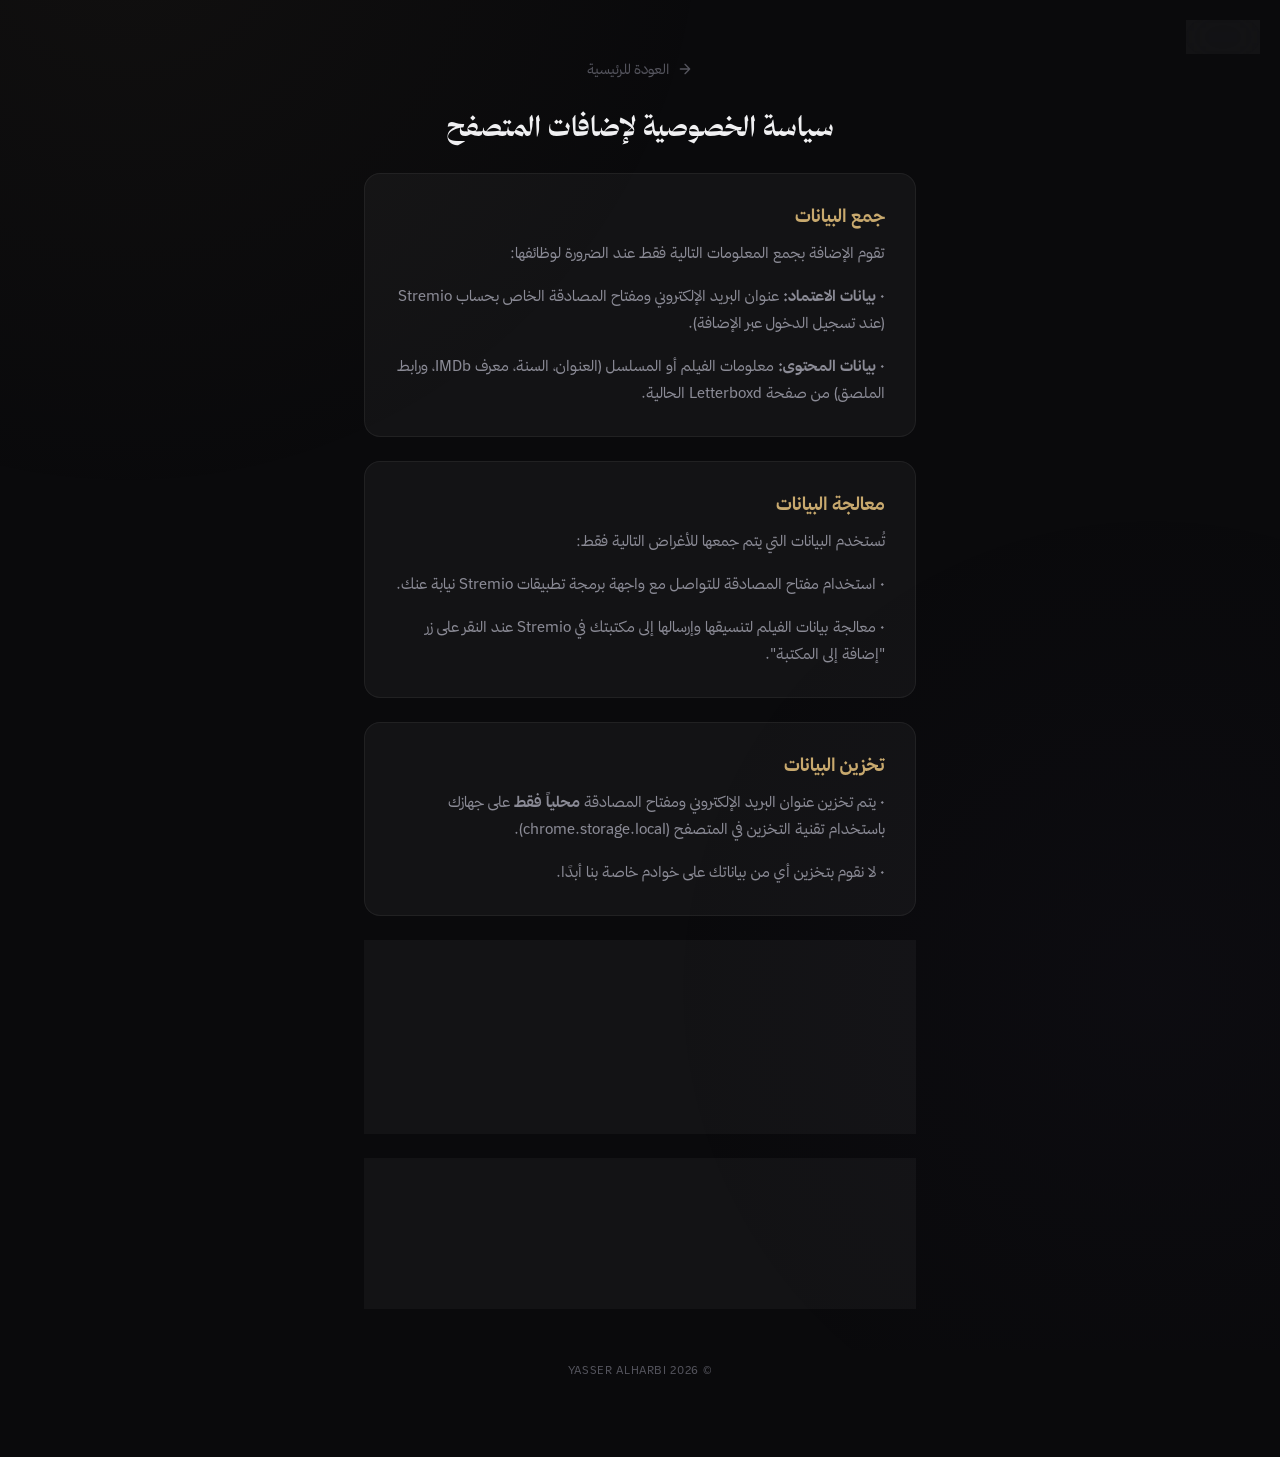
==== privacy/index.html @ 961af33f "Improve privacy policy detail on collection, processing, storage, and sharing" ====
<!DOCTYPE html>
<html lang="ar" dir="rtl">
<head>
  <meta charset="UTF-8">
  <meta name="viewport" content="width=device-width, initial-scale=1.0">
  <title>Privacy Policy - Yasser Alharbi</title>
  <meta name="description" content="Privacy Policy for Chrome Extensions by Yasser Alharbi">
  <meta name="theme-color" content="#0a0a0c">
  <link rel="stylesheet" href="../style.css">
  <link rel="icon" href="../img/profile.jpg">
  <style>
    /* Specific styles for the privacy page text */
    .privacy-container {
      max-width: 600px; /* Slightly wider for reading text */
      text-align: right;
      padding-top: 60px;
    }
    
    [dir="ltr"] .privacy-container {
      text-align: left;
    }

    .privacy-container h1 {
      font-family: 'Thmanyah Serif Display', 'Thmanyah Sans', serif;
      font-size: 28px;
      color: var(--text-primary);
      margin-bottom: 30px;
      text-align: center;
    }

    .privacy-content {
      background: var(--bg-card);
      backdrop-filter: blur(16px);
      -webkit-backdrop-filter: blur(16px);
      border: 1px solid var(--border-card);
      border-radius: var(--radius);
      padding: 30px;
      margin-bottom: 24px;
    }

    .privacy-content h2 {
      font-size: 18px;
      color: var(--accent);
      margin-bottom: 12px;
      font-weight: 600;
    }

    .privacy-content p {
      font-size: 15px;
      line-height: 1.8;
      color: var(--text-secondary);
      margin-bottom: 16px;
    }

    .privacy-content p:last-child {
      margin-bottom: 0;
    }

    .back-link {
      display: inline-flex;
      align-items: center;
      gap: 8px;
      color: var(--text-muted);
      text-decoration: none;
      font-size: 14px;
      margin-bottom: 30px;
      transition: var(--transition);
    }

    .back-link:hover {
      color: var(--accent);
    }
  </style>
</head>
<body>

  <!-- Language Toggle -->
  <button class="lang-toggle" id="langToggle" aria-label="Switch language">
    <svg class="globe-icon" viewBox="0 0 24 24" fill="none" stroke="currentColor" stroke-width="1.8" stroke-linecap="round" stroke-linejoin="round">
      <circle cx="12" cy="12" r="10"/>
      <path d="M2 12h20"/>
      <path d="M12 2a15.3 15.3 0 0 1 4 10 15.3 15.3 0 0 1-4 10 15.3 15.3 0 0 1-4-10A15.3 15.3 0 0 1 12 2z"/>
    </svg>
    <span id="langLabel">EN</span>
  </button>

  <div class="container privacy-container fade-in">
    
    <a href="../index.html" class="back-link">
      <svg width="16" height="16" viewBox="0 0 24 24" fill="none" stroke="currentColor" stroke-width="2" stroke-linecap="round" stroke-linejoin="round">
        <path d="M19 12H5M12 19l-7-7 7-7" class="ltr-arrow" style="display:none;"/>
        <path d="M5 12h14M12 5l7 7-7 7" class="rtl-arrow"/>
      </svg>
      <span id="btnBack">العودة للرئيسية</span>
    </a>

    <!-- ARABIC SECTION -->
    <div id="contentAR">
      <h1>سياسة الخصوصية لإضافات المتصفح</h1>
      
      <div class="privacy-content">
        <h2>جمع البيانات</h2>
        <p>تقوم الإضافة بجمع المعلومات التالية فقط عند الضرورة لوظائفها:</p>
        <p>• <strong>بيانات الاعتماد:</strong> عنوان البريد الإلكتروني ومفتاح المصادقة الخاص بحساب Stremio (عند تسجيل الدخول عبر الإضافة).</p>
        <p>• <strong>بيانات المحتوى:</strong> معلومات الفيلم أو المسلسل (العنوان، السنة، معرف IMDb، ورابط الملصق) من صفحة Letterboxd الحالية.</p>
      </div>

      <div class="privacy-content">
        <h2>معالجة البيانات</h2>
        <p>تُستخدم البيانات التي يتم جمعها للأغراض التالية فقط:</p>
        <p>• استخدام مفتاح المصادقة للتواصل مع واجهة برمجة تطبيقات Stremio نيابة عنك.</p>
        <p>• معالجة بيانات الفيلم لتنسيقها وإرسالها إلى مكتبتك في Stremio عند النقر على زر "إضافة إلى المكتبة".</p>
      </div>

      <div class="privacy-content">
        <h2>تخزين البيانات</h2>
        <p>• يتم تخزين عنوان البريد الإلكتروني ومفتاح المصادقة <strong>محلياً فقط</strong> على جهازك باستخدام تقنية التخزين في المتصفح (chrome.storage.local).</p>
        <p>• لا نقوم بتخزين أي من بياناتك على خوادم خاصة بنا أبدًا.</p>
      </div>

      <div class="privacy-content">
        <h2>مشاركة البيانات</h2>
        <p>• تتم مشاركة مفتاح المصادقة وبيانات الفيلم مع <strong>واجهة برمجة التطبيقات الرسمية لـ Stremio</strong> (api.strem.io) فقط عند طلبك إضافة محتوى إلى مكتبتك.</p>
        <p>• لا يتم بيع بياناتك أو مشاركتها مع أي أطراف ثالثة أخرى غير Stremio.</p>
      </div>

      <div class="privacy-content">
        <h2>تواصل معنا</h2>
        <p>إذا كان لديك أي أسئلة حول سياسة الخصوصية هذه، يمكنك التواصل معنا عبر البريد الإلكتروني أو حسابات التواصل الاجتماعي المذكورة في الصفحة الرئيسية.</p>
      </div>
    </div>

    <!-- ENGLISH SECTION (Hidden by default) -->
    <div id="contentEN" style="display: none;">
      <h1>Browser Extensions Privacy Policy</h1>
      
      <div class="privacy-content">
        <h2>Data Collection</h2>
        <p>The extension collects only the following information when necessary for its functionality:</p>
        <p>• <strong>Credentials:</strong> Your Stremio email and authentication key (collected when you sign in via the extension).</p>
        <p>• <strong>Content Data:</strong> Movie or TV show metadata (title, year, IMDb ID, and poster URL) extracted from the Letterboxd page you are viewing.</p>
      </div>

      <div class="privacy-content">
        <h2>Data Processing</h2>
        <p>The collected data is used solely for the following purposes:</p>
        <p>• Using the authentication key to communicate with Stremio's API on your behalf.</p>
        <p>• Processing film metadata to format and send it to your Stremio library when you click the "Add to Library" button.</p>
      </div>

      <div class="privacy-content">
        <h2>Data Storage</h2>
        <p>• Your email and authentication key are stored <strong>only locally</strong> on your device using the browser's local storage (chrome.storage.local).</p>
        <p>• We never store any of your data on our own servers.</p>
      </div>

      <div class="privacy-content">
        <h2>Data Sharing</h2>
        <p>• Your authentication key and film metadata are shared with <strong>Stremio's official API</strong> (api.strem.io) only when you request to add content to your library.</p>
        <p>• Your data is never sold or shared with any third parties other than Stremio.</p>
      </div>

      <div class="privacy-content">
        <h2>Contact Us</h2>
        <p>If you have any questions regarding this privacy policy, you can reach out via email or the social media links provided on the home page.</p>
      </div>
    </div>

    <div class="footer fade-in" style="margin-top: 30px;">
      <p>© 2026 YASSER ALHARBI</p>
    </div>

  </div>

  <script>
    // Simple Language Toggle specifically for this page
    const langToggle = document.getElementById('langToggle');
    const langLabel = document.getElementById('langLabel');
    const contentAR = document.getElementById('contentAR');
    const contentEN = document.getElementById('contentEN');
    const btnBack = document.getElementById('btnBack');
    const htmlElement = document.documentElement;
    
    // Arrows for back button
    const rtlArrow = document.querySelector('.rtl-arrow');
    const ltrArrow = document.querySelector('.ltr-arrow');

    langToggle.addEventListener('click', () => {
      const isArabic = htmlElement.getAttribute('lang') === 'ar';
      
      if (isArabic) {
        // Switch to EN
        htmlElement.setAttribute('lang', 'en');
        htmlElement.setAttribute('dir', 'ltr');
        langLabel.textContent = 'AR';
        contentAR.style.display = 'none';
        contentEN.style.display = 'block';
        btnBack.textContent = 'Back to Home';
        rtlArrow.style.display = 'none';
        ltrArrow.style.display = 'block';
      } else {
        // Switch to AR
        htmlElement.setAttribute('lang', 'ar');
        htmlElement.setAttribute('dir', 'rtl');
        langLabel.textContent = 'EN';
        contentAR.style.display = 'block';
        contentEN.style.display = 'none';
        btnBack.textContent = 'العودة للرئيسية';
        rtlArrow.style.display = 'block';
        ltrArrow.style.display = 'none';
      }
    });
  </script>
</body>
</html>
---- style.css ----
/* ===== Font Faces ===== */
@font-face {
  font-family: 'Thmanyah Sans';
  src: url('fonts/thmanyahsans-Light.woff2') format('woff2');
  font-weight: 300;
  font-style: normal;
  font-display: swap;
}
@font-face {
  font-family: 'Thmanyah Sans';
  src: url('fonts/thmanyahsans-Regular.woff2') format('woff2');
  font-weight: 400;
  font-style: normal;
  font-display: swap;
}
@font-face {
  font-family: 'Thmanyah Sans';
  src: url('fonts/thmanyahsans-Medium.woff2') format('woff2');
  font-weight: 500;
  font-style: normal;
  font-display: swap;
}
@font-face {
  font-family: 'Thmanyah Sans';
  src: url('fonts/thmanyahsans-Bold.woff2') format('woff2');
  font-weight: 700;
  font-style: normal;
  font-display: swap;
}
@font-face {
  font-family: 'Thmanyah Sans';
  src: url('fonts/thmanyahsans-Black.woff2') format('woff2');
  font-weight: 900;
  font-style: normal;
  font-display: swap;
}
@font-face {
  font-family: 'Thmanyah Serif Display';
  src: url('fonts/thmanyahserifdisplay-Bold.woff2') format('woff2');
  font-weight: 700;
  font-style: normal;
  font-display: swap;
}

/* ===== Reset & Base ===== */
*,
*::before,
*::after {
  margin: 0;
  padding: 0;
  box-sizing: border-box;
}

:root {
  --bg-primary: #0a0a0c;
  --bg-secondary: #111115;
  --bg-card: rgba(255, 255, 255, 0.04);
  --bg-card-hover: rgba(255, 255, 255, 0.08);
  --border-card: rgba(255, 255, 255, 0.06);
  --border-card-hover: rgba(255, 255, 255, 0.12);
  --text-primary: #f0f0f2;
  --text-secondary: #8b8b96;
  --text-muted: #55555e;
  --accent: #c8a96e;
  --accent-glow: rgba(200, 169, 110, 0.15);
  --accent-dim: rgba(200, 169, 110, 0.08);
  --glow-profile: rgba(200, 169, 110, 0.2);
  --radius: 16px;
  --transition: 0.3s cubic-bezier(0.4, 0, 0.2, 1);
}

html {
  scroll-behavior: smooth;
}

body {
  font-family: 'Thmanyah Sans', -apple-system, BlinkMacSystemFont, 'Segoe UI', sans-serif;
  background: var(--bg-primary);
  color: var(--text-primary);
  min-height: 100dvh;
  display: flex;
  justify-content: center;
  align-items: center;
  overflow-x: hidden;
  -webkit-font-smoothing: antialiased;
  -moz-osx-font-smoothing: grayscale;
}

/* ===== Background Ambient Effect ===== */
body::before {
  content: '';
  position: fixed;
  top: -50%;
  left: -50%;
  width: 200%;
  height: 200%;
  background:
    radial-gradient(ellipse 600px 600px at 30% 20%, rgba(200, 169, 110, 0.04), transparent),
    radial-gradient(ellipse 500px 500px at 70% 80%, rgba(120, 100, 180, 0.03), transparent);
  pointer-events: none;
  z-index: 0;
  animation: ambientDrift 20s ease-in-out infinite alternate;
}

@keyframes ambientDrift {
  0% { transform: translate(0, 0) rotate(0deg); }
  100% { transform: translate(30px, -20px) rotate(2deg); }
}

/* ===== Container ===== */
.container {
  position: relative;
  z-index: 1;
  width: 100%;
  max-width: 420px;
  padding: 48px 24px 64px;
  display: flex;
  flex-direction: column;
  align-items: center;
  gap: 0;
}

/* ===== Language Toggle ===== */
.lang-toggle {
  position: fixed;
  top: 20px;
  right: 20px;
  z-index: 100;
  background: var(--bg-card);
  backdrop-filter: blur(20px);
  -webkit-backdrop-filter: blur(20px);
  border: 1px solid var(--border-card);
  color: var(--text-secondary);
  font-family: 'Thmanyah Sans', sans-serif;
  font-size: 13px;
  font-weight: 500;
  padding: 8px 16px;
  border-radius: 100px;
  cursor: pointer;
  transition: var(--transition);
  display: flex;
  align-items: center;
  gap: 6px;
  letter-spacing: 0.02em;
}

.lang-toggle:hover {
  background: var(--bg-card-hover);
  border-color: var(--border-card-hover);
  color: var(--text-primary);
}

.lang-toggle:active {
  transform: scale(0.96);
}

.lang-toggle .globe-icon {
  width: 15px;
  height: 15px;
  opacity: 0.7;
}

/* ===== Profile Section ===== */
.profile-section {
  display: flex;
  flex-direction: column;
  align-items: center;
  gap: 20px;
  margin-bottom: 40px;
}

.profile-image-wrapper {
  position: relative;
  width: 120px;
  height: 120px;
}

.profile-image-wrapper::before {
  content: '';
  position: absolute;
  inset: -4px;
  border-radius: 50%;
  background: linear-gradient(135deg, var(--accent), rgba(200, 169, 110, 0.3), transparent);
  opacity: 0.6;
  animation: profileGlow 4s ease-in-out infinite alternate;
}

@keyframes profileGlow {
  0% { opacity: 0.4; filter: blur(8px); }
  100% { opacity: 0.7; filter: blur(12px); }
}

.profile-image {
  position: relative;
  width: 120px;
  height: 120px;
  border-radius: 50%;
  object-fit: cover;
  object-position: center top;
  border: 2px solid rgba(255, 255, 255, 0.08);
  z-index: 1;
}

.profile-name {
  font-family: 'Thmanyah Serif Display', 'Thmanyah Sans', serif;
  font-weight: 700;
  font-size: 26px;
  letter-spacing: 0.04em;
  color: var(--text-primary);
  text-align: center;
}

.profile-bio {
  font-size: 14px;
  font-weight: 400;
  color: var(--text-secondary);
  text-align: center;
  line-height: 1.6;
  max-width: 280px;
}

/* ===== Links Section ===== */
.links-section {
  width: 100%;
  display: flex;
  flex-direction: column;
  gap: 12px;
}

.link-card {
  display: flex;
  align-items: center;
  gap: 14px;
  width: 100%;
  padding: 16px 20px;
  background: var(--bg-card);
  backdrop-filter: blur(16px);
  -webkit-backdrop-filter: blur(16px);
  border: 1px solid var(--border-card);
  border-radius: var(--radius);
  text-decoration: none;
  color: var(--text-primary);
  transition: var(--transition);
  position: relative;
  overflow: hidden;
}

.link-card::before {
  content: '';
  position: absolute;
  inset: 0;
  background: linear-gradient(135deg, var(--accent-dim), transparent 60%);
  opacity: 0;
  transition: opacity var(--transition);
}

.link-card:hover {
  background: var(--bg-card-hover);
  border-color: var(--border-card-hover);
  transform: translateY(-2px);
  box-shadow: 0 8px 32px rgba(0, 0, 0, 0.3);
}

.link-card:hover::before {
  opacity: 1;
}

.link-card:active {
  transform: translateY(0) scale(0.98);
}

.link-card-icon {
  position: relative;
  z-index: 1;
  width: 40px;
  height: 40px;
  display: flex;
  align-items: center;
  justify-content: center;
  border-radius: 12px;
  background: rgba(255, 255, 255, 0.05);
  flex-shrink: 0;
}

.link-card-icon svg {
  width: 20px;
  height: 20px;
  fill: var(--text-secondary);
  transition: fill var(--transition);
}

.link-card:hover .link-card-icon svg {
  fill: var(--accent);
}

.link-card-content {
  position: relative;
  z-index: 1;
  display: flex;
  flex-direction: column;
  gap: 2px;
  flex: 1;
  min-width: 0;
}

.link-card-title {
  font-weight: 600;
  font-size: 15px;
  color: var(--text-primary);
}

.link-card-subtitle {
  font-size: 12px;
  font-weight: 400;
  color: var(--text-muted);
}

.link-card-arrow {
  position: relative;
  z-index: 1;
  width: 20px;
  height: 20px;
  flex-shrink: 0;
  opacity: 0.3;
  transition: var(--transition);
}

.link-card:hover .link-card-arrow {
  opacity: 0.7;
  transform: translateX(3px);
}

[dir="rtl"] .link-card:hover .link-card-arrow {
  transform: translateX(-3px) scaleX(-1);
}

[dir="rtl"] .link-card-arrow {
  transform: scaleX(-1);
}

/* ===== Footer ===== */
.footer {
  margin-top: 48px;
  text-align: center;
}

.footer p {
  font-size: 11px;
  color: var(--text-muted);
  letter-spacing: 0.06em;
}

/* ===== Fade-in Animations ===== */
.fade-in {
  opacity: 0;
  transform: translateY(16px);
  animation: fadeInUp 0.6s ease forwards;
}

.fade-in:nth-child(1) { animation-delay: 0.1s; }
.fade-in:nth-child(2) { animation-delay: 0.2s; }
.fade-in:nth-child(3) { animation-delay: 0.3s; }

@keyframes fadeInUp {
  to {
    opacity: 1;
    transform: translateY(0);
  }
}

.links-section .link-card {
  opacity: 0;
  transform: translateY(12px);
  animation: fadeInUp 0.5s ease forwards;
}

.links-section .link-card:nth-child(1) { animation-delay: 0.35s; }
.links-section .link-card:nth-child(2) { animation-delay: 0.45s; }
.links-section .link-card:nth-child(3) { animation-delay: 0.55s; }
.links-section .link-card:nth-child(4) { animation-delay: 0.65s; }

/* ===== Responsive ===== */
@media (max-width: 480px) {
  .container {
    padding: 40px 20px 56px;
  }
  .profile-name {
    font-size: 22px;
  }
  .link-card {
    padding: 14px 16px;
  }
}

@media (min-width: 768px) {
  .container {
    padding: 64px 24px 80px;
  }
}
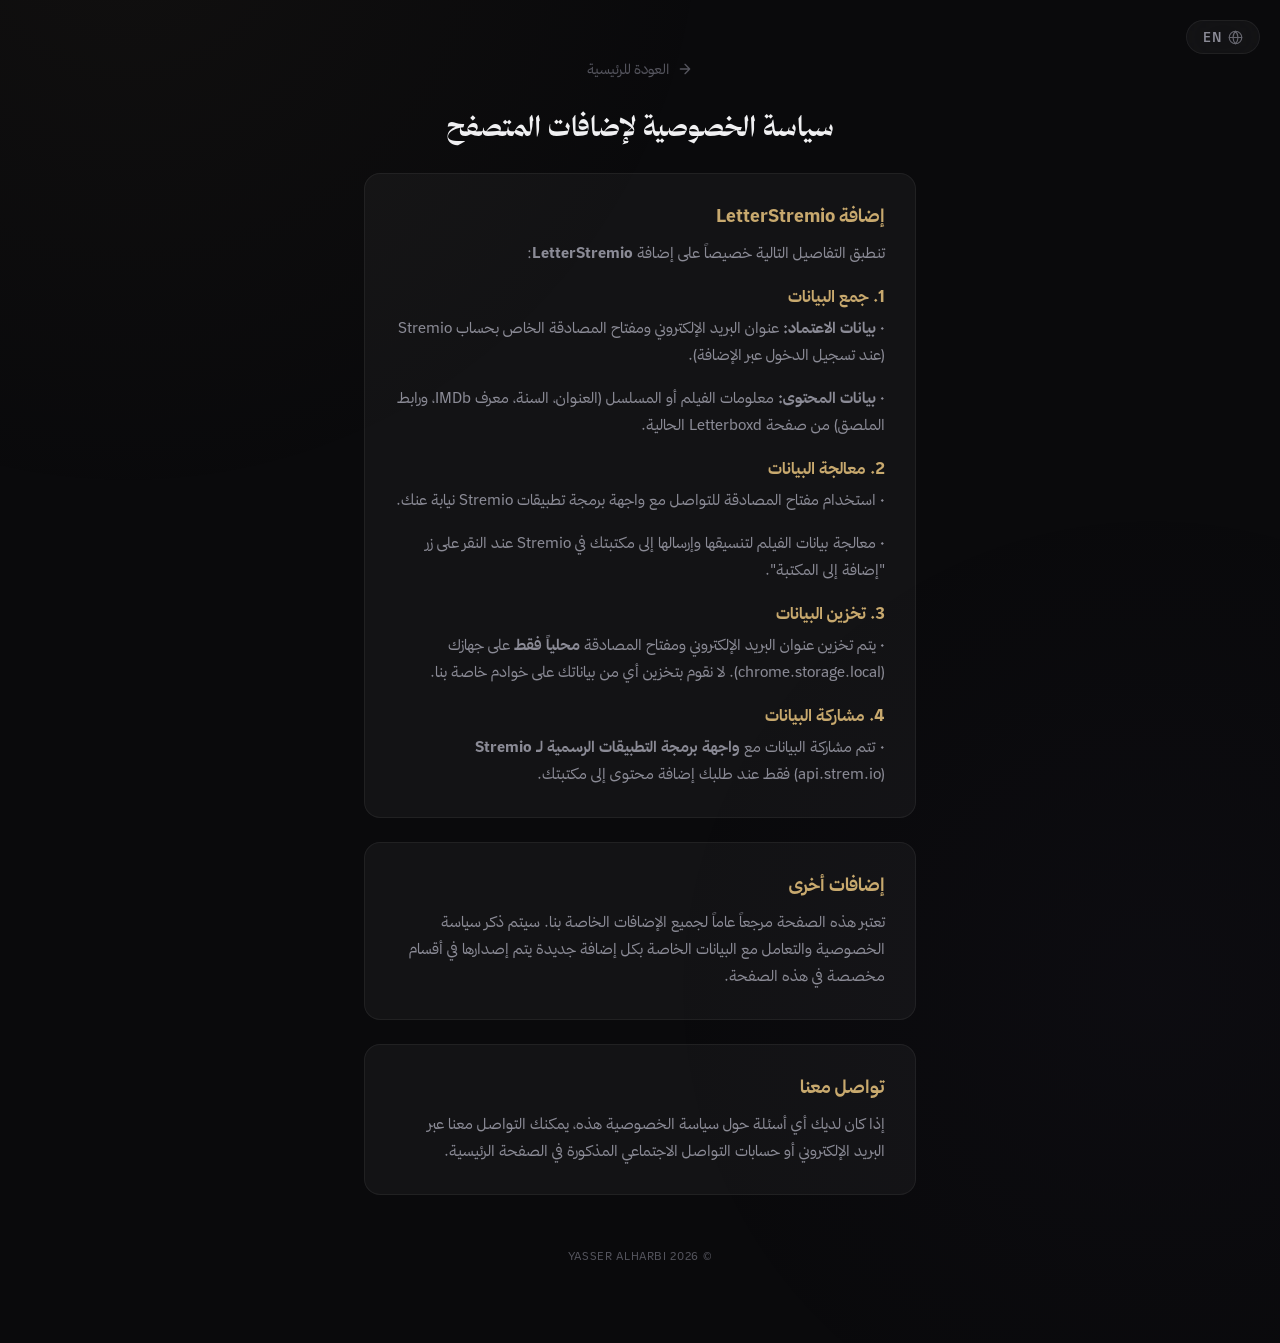
==== commit bd652696: "Restructure privacy policy for multiple extensions and add general note" ====
--- a/privacy/index.html
+++ b/privacy/index.html
@@ -99,29 +99,35 @@
       <h1>سياسة الخصوصية لإضافات المتصفح</h1>
       
       <div class="privacy-content">
-        <h2>جمع البيانات</h2>
-        <p>تقوم الإضافة بجمع المعلومات التالية فقط عند الضرورة لوظائفها:</p>
-        <p>• <strong>بيانات الاعتماد:</strong> عنوان البريد الإلكتروني ومفتاح المصادقة الخاص بحساب Stremio (عند تسجيل الدخول عبر الإضافة).</p>
-        <p>• <strong>بيانات المحتوى:</strong> معلومات الفيلم أو المسلسل (العنوان، السنة، معرف IMDb، ورابط الملصق) من صفحة Letterboxd الحالية.</p>
-      </div>
-
-      <div class="privacy-content">
-        <h2>معالجة البيانات</h2>
-        <p>تُستخدم البيانات التي يتم جمعها للأغراض التالية فقط:</p>
-        <p>• استخدام مفتاح المصادقة للتواصل مع واجهة برمجة تطبيقات Stremio نيابة عنك.</p>
-        <p>• معالجة بيانات الفيلم لتنسيقها وإرسالها إلى مكتبتك في Stremio عند النقر على زر "إضافة إلى المكتبة".</p>
-      </div>
-
-      <div class="privacy-content">
-        <h2>تخزين البيانات</h2>
-        <p>• يتم تخزين عنوان البريد الإلكتروني ومفتاح المصادقة <strong>محلياً فقط</strong> على جهازك باستخدام تقنية التخزين في المتصفح (chrome.storage.local).</p>
-        <p>• لا نقوم بتخزين أي من بياناتك على خوادم خاصة بنا أبدًا.</p>
-      </div>
-
-      <div class="privacy-content">
-        <h2>مشاركة البيانات</h2>
-        <p>• تتم مشاركة مفتاح المصادقة وبيانات الفيلم مع <strong>واجهة برمجة التطبيقات الرسمية لـ Stremio</strong> (api.strem.io) فقط عند طلبك إضافة محتوى إلى مكتبتك.</p>
-        <p>• لا يتم بيع بياناتك أو مشاركتها مع أي أطراف ثالثة أخرى غير Stremio.</p>
+        <h2>إضافة LetterStremio</h2>
+        <p>تنطبق التفاصيل التالية خصيصاً على إضافة <strong>LetterStremio</strong>:</p>
+        
+        <div style="margin-top: 20px;">
+          <h3 style="font-size: 16px; color: var(--accent); margin-bottom: 8px;">1. جمع البيانات</h3>
+          <p>• <strong>بيانات الاعتماد:</strong> عنوان البريد الإلكتروني ومفتاح المصادقة الخاص بحساب Stremio (عند تسجيل الدخول عبر الإضافة).</p>
+          <p>• <strong>بيانات المحتوى:</strong> معلومات الفيلم أو المسلسل (العنوان، السنة، معرف IMDb، ورابط الملصق) من صفحة Letterboxd الحالية.</p>
+        </div>
+
+        <div style="margin-top: 20px;">
+          <h3 style="font-size: 16px; color: var(--accent); margin-bottom: 8px;">2. معالجة البيانات</h3>
+          <p>• استخدام مفتاح المصادقة للتواصل مع واجهة برمجة تطبيقات Stremio نيابة عنك.</p>
+          <p>• معالجة بيانات الفيلم لتنسيقها وإرسالها إلى مكتبتك في Stremio عند النقر على زر "إضافة إلى المكتبة".</p>
+        </div>
+
+        <div style="margin-top: 20px;">
+          <h3 style="font-size: 16px; color: var(--accent); margin-bottom: 8px;">3. تخزين البيانات</h3>
+          <p>• يتم تخزين عنوان البريد الإلكتروني ومفتاح المصادقة <strong>محلياً فقط</strong> على جهازك (chrome.storage.local). لا نقوم بتخزين أي من بياناتك على خوادم خاصة بنا.</p>
+        </div>
+
+        <div style="margin-top: 20px;">
+          <h3 style="font-size: 16px; color: var(--accent); margin-bottom: 8px;">4. مشاركة البيانات</h3>
+          <p>• تتم مشاركة البيانات مع <strong>واجهة برمجة التطبيقات الرسمية لـ Stremio</strong> (api.strem.io) فقط عند طلبك إضافة محتوى إلى مكتبتك.</p>
+        </div>
+      </div>
+
+      <div class="privacy-content">
+        <h2>إضافات أخرى</h2>
+        <p>تعتبر هذه الصفحة مرجعاً عاماً لجميع الإضافات الخاصة بنا. سيتم ذكر سياسة الخصوصية والتعامل مع البيانات الخاصة بكل إضافة جديدة يتم إصدارها في أقسام مخصصة في هذه الصفحة.</p>
       </div>
 
       <div class="privacy-content">
@@ -135,29 +141,35 @@
       <h1>Browser Extensions Privacy Policy</h1>
       
       <div class="privacy-content">
-        <h2>Data Collection</h2>
-        <p>The extension collects only the following information when necessary for its functionality:</p>
-        <p>• <strong>Credentials:</strong> Your Stremio email and authentication key (collected when you sign in via the extension).</p>
-        <p>• <strong>Content Data:</strong> Movie or TV show metadata (title, year, IMDb ID, and poster URL) extracted from the Letterboxd page you are viewing.</p>
-      </div>
-
-      <div class="privacy-content">
-        <h2>Data Processing</h2>
-        <p>The collected data is used solely for the following purposes:</p>
-        <p>• Using the authentication key to communicate with Stremio's API on your behalf.</p>
-        <p>• Processing film metadata to format and send it to your Stremio library when you click the "Add to Library" button.</p>
-      </div>
-
-      <div class="privacy-content">
-        <h2>Data Storage</h2>
-        <p>• Your email and authentication key are stored <strong>only locally</strong> on your device using the browser's local storage (chrome.storage.local).</p>
-        <p>• We never store any of your data on our own servers.</p>
-      </div>
-
-      <div class="privacy-content">
-        <h2>Data Sharing</h2>
-        <p>• Your authentication key and film metadata are shared with <strong>Stremio's official API</strong> (api.strem.io) only when you request to add content to your library.</p>
-        <p>• Your data is never sold or shared with any third parties other than Stremio.</p>
+        <h2>LetterStremio Extension</h2>
+        <p>The following details apply specifically to the <strong>LetterStremio</strong> extension:</p>
+
+        <div style="margin-top: 20px;">
+          <h3 style="font-size: 16px; color: var(--accent); margin-bottom: 8px;">1. Data Collection</h3>
+          <p>• <strong>Credentials:</strong> Your Stremio email and authentication key (collected when you sign in via the extension).</p>
+          <p>• <strong>Content Data:</strong> Movie or TV show metadata (title, year, IMDb ID, and poster URL) from the Letterboxd page.</p>
+        </div>
+
+        <div style="margin-top: 20px;">
+          <h3 style="font-size: 16px; color: var(--accent); margin-bottom: 8px;">2. Data Processing</h3>
+          <p>• Using the authentication key to communicate with Stremio's API on your behalf.</p>
+          <p>• Formatting and sending film metadata to your Stremio library when you click the "Add to Library" button.</p>
+        </div>
+
+        <div style="margin-top: 20px;">
+          <h3 style="font-size: 16px; color: var(--accent); margin-bottom: 8px;">3. Data Storage</h3>
+          <p>• Your email and activation key are stored <strong>only locally</strong> on your device (chrome.storage.local). We never store any of your data on our own servers.</p>
+        </div>
+
+        <div style="margin-top: 20px;">
+          <h3 style="font-size: 16px; color: var(--accent); margin-bottom: 8px;">4. Data Sharing</h3>
+          <p>• Your data is shared with <strong>Stremio's official API</strong> (api.strem.io) only when you request to add content to your library.</p>
+        </div>
+      </div>
+
+      <div class="privacy-content">
+        <h2>Other Extensions</h2>
+        <p>This page serves as a general reference for all our extensions. The privacy and data handling policy for any new extension released will be detailed in dedicated sections on this page.</p>
       </div>
 
       <div class="privacy-content">
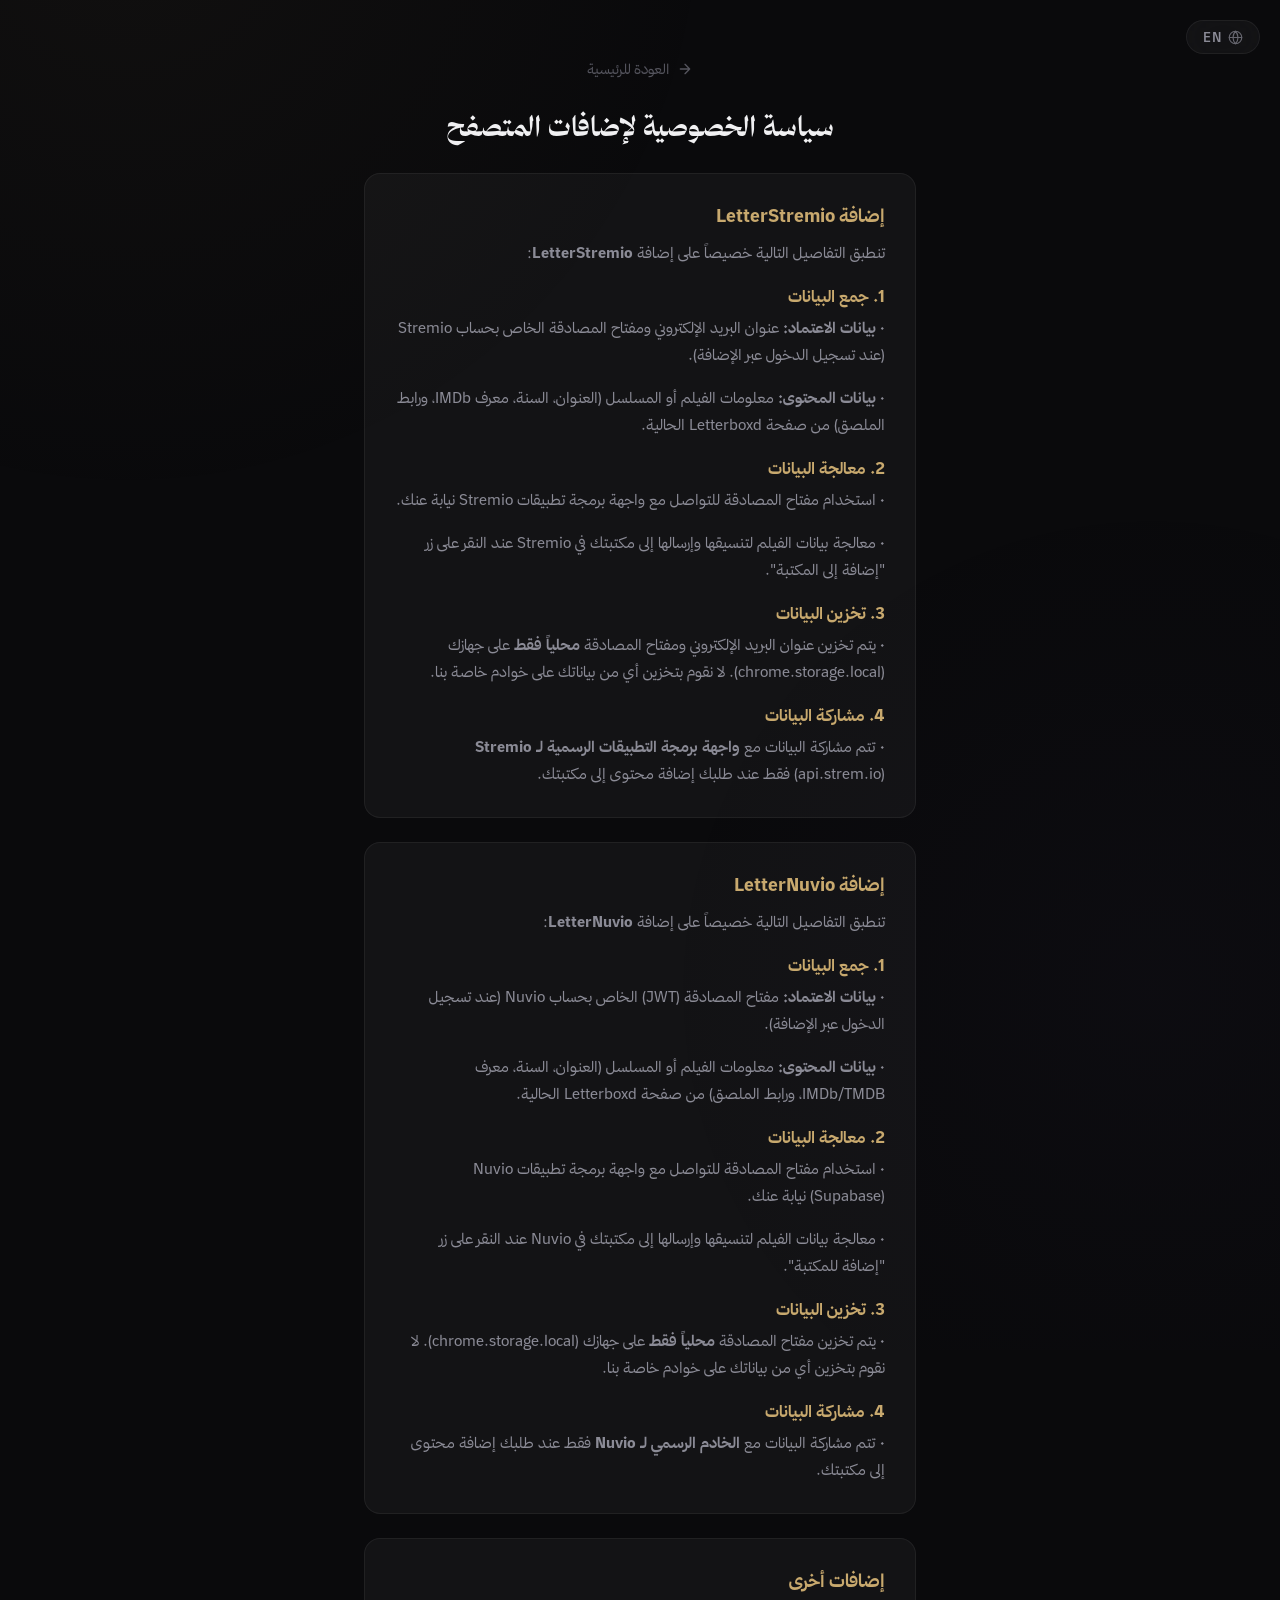
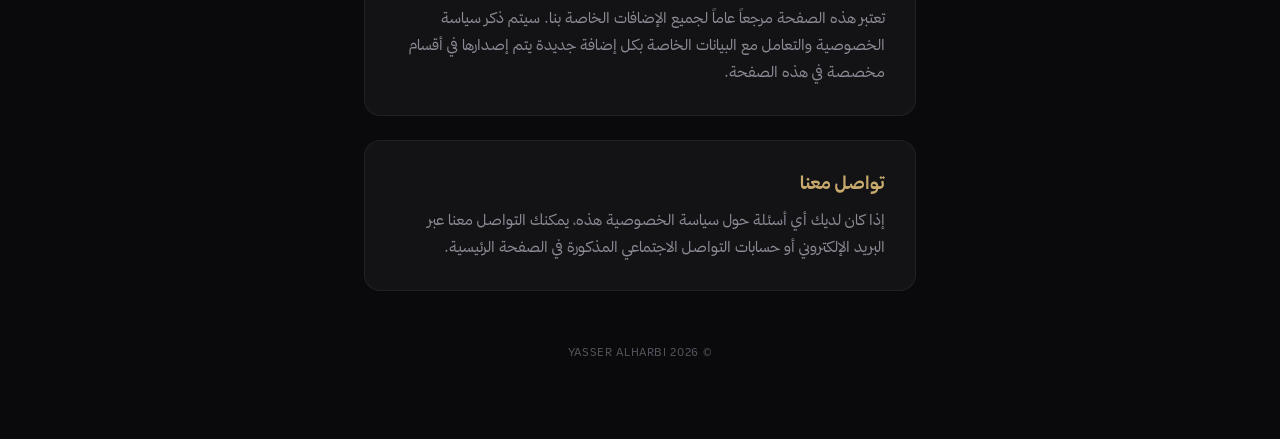
==== commit 2cb7ef69: "Add LetterNuvio to privacy policy" ====
--- a/privacy/index.html
+++ b/privacy/index.html
@@ -126,6 +126,33 @@
       </div>
 
       <div class="privacy-content">
+        <h2>إضافة LetterNuvio</h2>
+        <p>تنطبق التفاصيل التالية خصيصاً على إضافة <strong>LetterNuvio</strong>:</p>
+        
+        <div style="margin-top: 20px;">
+          <h3 style="font-size: 16px; color: var(--accent); margin-bottom: 8px;">1. جمع البيانات</h3>
+          <p>• <strong>بيانات الاعتماد:</strong> مفتاح المصادقة (JWT) الخاص بحساب Nuvio (عند تسجيل الدخول عبر الإضافة).</p>
+          <p>• <strong>بيانات المحتوى:</strong> معلومات الفيلم أو المسلسل (العنوان، السنة، معرف IMDb/TMDB، ورابط الملصق) من صفحة Letterboxd الحالية.</p>
+        </div>
+
+        <div style="margin-top: 20px;">
+          <h3 style="font-size: 16px; color: var(--accent); margin-bottom: 8px;">2. معالجة البيانات</h3>
+          <p>• استخدام مفتاح المصادقة للتواصل مع واجهة برمجة تطبيقات Nuvio (Supabase) نيابة عنك.</p>
+          <p>• معالجة بيانات الفيلم لتنسيقها وإرسالها إلى مكتبتك في Nuvio عند النقر على زر "إضافة للمكتبة".</p>
+        </div>
+
+        <div style="margin-top: 20px;">
+          <h3 style="font-size: 16px; color: var(--accent); margin-bottom: 8px;">3. تخزين البيانات</h3>
+          <p>• يتم تخزين مفتاح المصادقة <strong>محلياً فقط</strong> على جهازك (chrome.storage.local). لا نقوم بتخزين أي من بياناتك على خوادم خاصة بنا.</p>
+        </div>
+
+        <div style="margin-top: 20px;">
+          <h3 style="font-size: 16px; color: var(--accent); margin-bottom: 8px;">4. مشاركة البيانات</h3>
+          <p>• تتم مشاركة البيانات مع <strong>الخادم الرسمي لـ Nuvio</strong> فقط عند طلبك إضافة محتوى إلى مكتبتك.</p>
+        </div>
+      </div>
+
+      <div class="privacy-content">
         <h2>إضافات أخرى</h2>
         <p>تعتبر هذه الصفحة مرجعاً عاماً لجميع الإضافات الخاصة بنا. سيتم ذكر سياسة الخصوصية والتعامل مع البيانات الخاصة بكل إضافة جديدة يتم إصدارها في أقسام مخصصة في هذه الصفحة.</p>
       </div>
@@ -164,6 +191,33 @@
         <div style="margin-top: 20px;">
           <h3 style="font-size: 16px; color: var(--accent); margin-bottom: 8px;">4. Data Sharing</h3>
           <p>• Your data is shared with <strong>Stremio's official API</strong> (api.strem.io) only when you request to add content to your library.</p>
+        </div>
+      </div>
+
+      <div class="privacy-content">
+        <h2>LetterNuvio Extension</h2>
+        <p>The following details apply specifically to the <strong>LetterNuvio</strong> extension:</p>
+
+        <div style="margin-top: 20px;">
+          <h3 style="font-size: 16px; color: var(--accent); margin-bottom: 8px;">1. Data Collection</h3>
+          <p>• <strong>Credentials:</strong> Your Nuvio authentication token (JWT) (collected when you sign in via the extension).</p>
+          <p>• <strong>Content Data:</strong> Movie or TV show metadata (title, year, IMDb/TMDB ID, and poster URL) from the Letterboxd page.</p>
+        </div>
+
+        <div style="margin-top: 20px;">
+          <h3 style="font-size: 16px; color: var(--accent); margin-bottom: 8px;">2. Data Processing</h3>
+          <p>• Using the authentication key to communicate with Nuvio's API (Supabase) on your behalf.</p>
+          <p>• Formatting and sending film metadata to your Nuvio library when you click the "Add to Library" button.</p>
+        </div>
+
+        <div style="margin-top: 20px;">
+          <h3 style="font-size: 16px; color: var(--accent); margin-bottom: 8px;">3. Data Storage</h3>
+          <p>• Your authentication key is stored <strong>only locally</strong> on your device (chrome.storage.local). We never store any of your data on our own servers.</p>
+        </div>
+
+        <div style="margin-top: 20px;">
+          <h3 style="font-size: 16px; color: var(--accent); margin-bottom: 8px;">4. Data Sharing</h3>
+          <p>• Your data is shared with <strong>Nuvio's official backend</strong> only when you request to add content to your library.</p>
         </div>
       </div>
 
--- a/style.css
+++ b/style.css
@@ -397,3 +397,22 @@
     padding: 64px 24px 80px;
   }
 }
+
+/* ===== Sections ===== */
+.section-title {
+  font-family: 'Thmanyah Serif Display', serif;
+  font-size: 16px;
+  font-weight: 700;
+  color: var(--accent);
+  text-transform: uppercase;
+  letter-spacing: 0.1em;
+  margin-bottom: 12px;
+  opacity: 0.8;
+  width: 100%;
+  padding-right: 4px;
+}
+
+[dir="ltr"] .section-title {
+  padding-right: 0;
+  padding-left: 4px;
+}
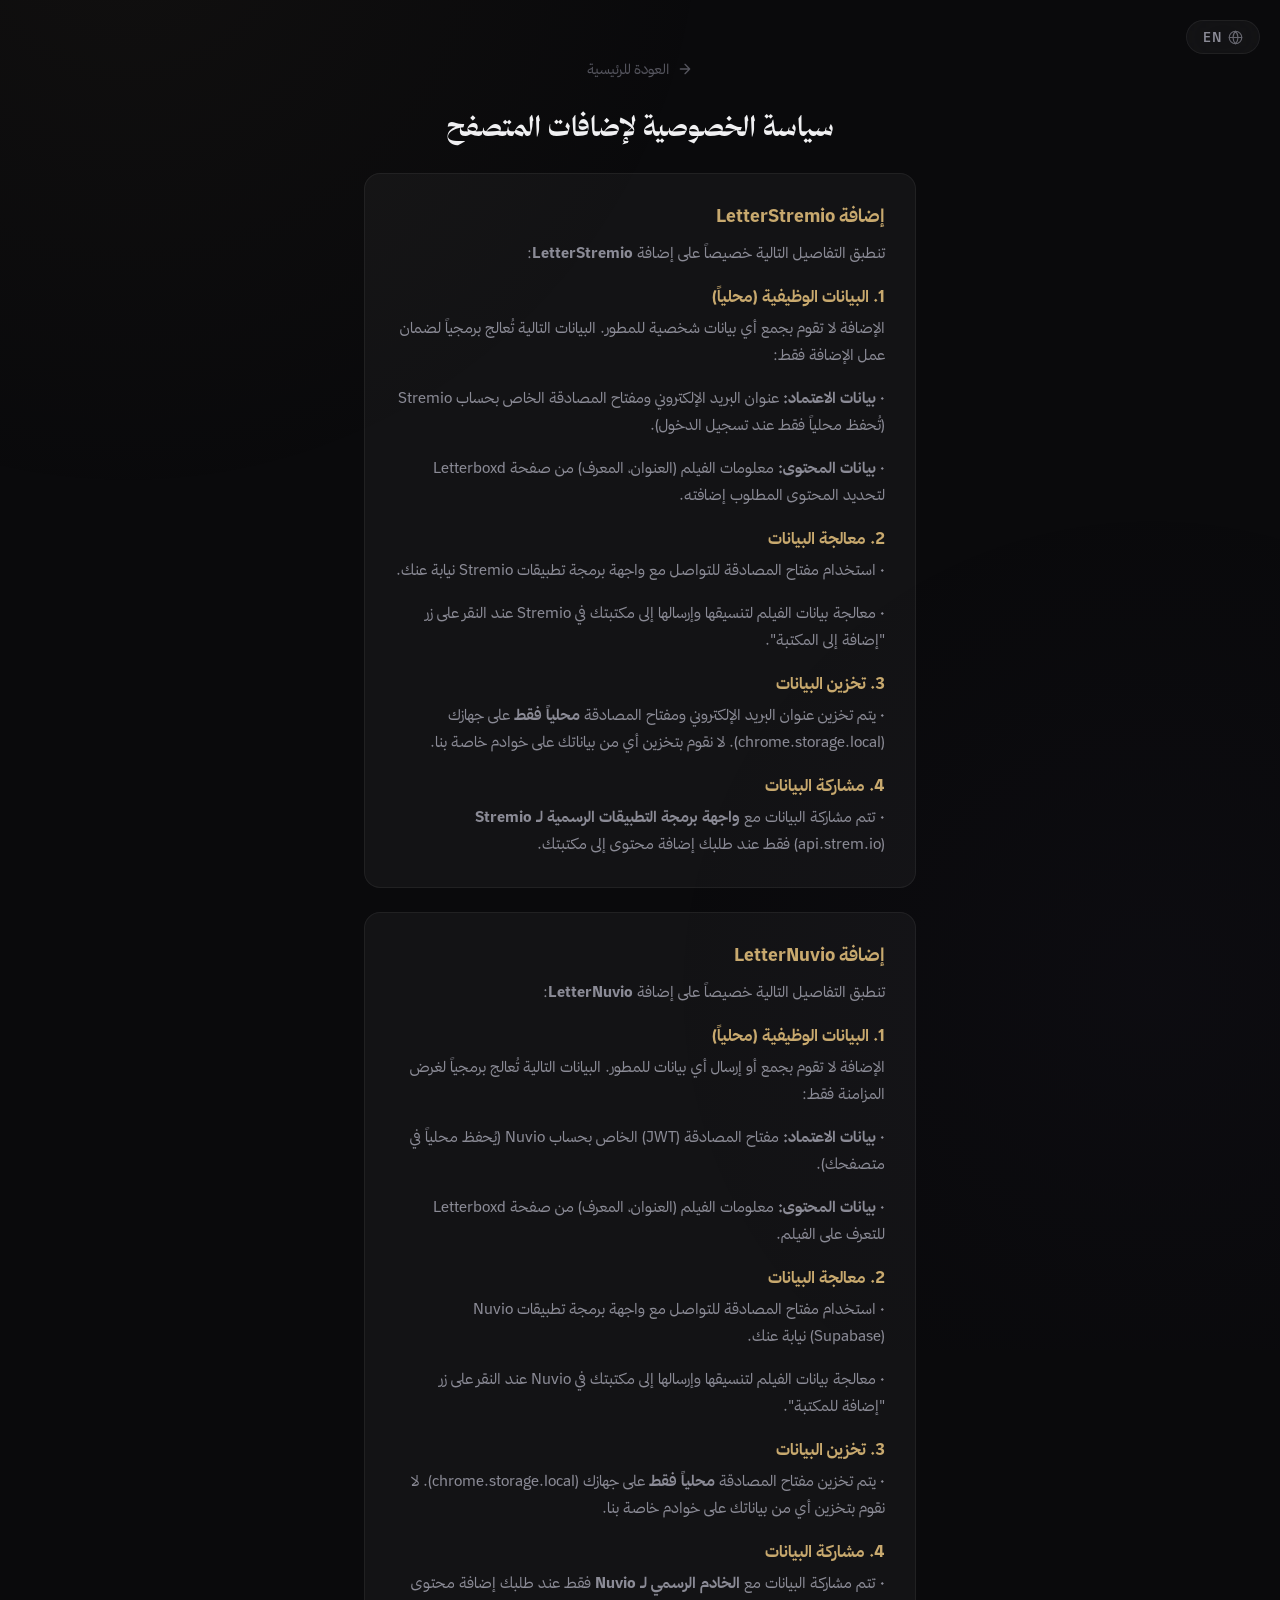
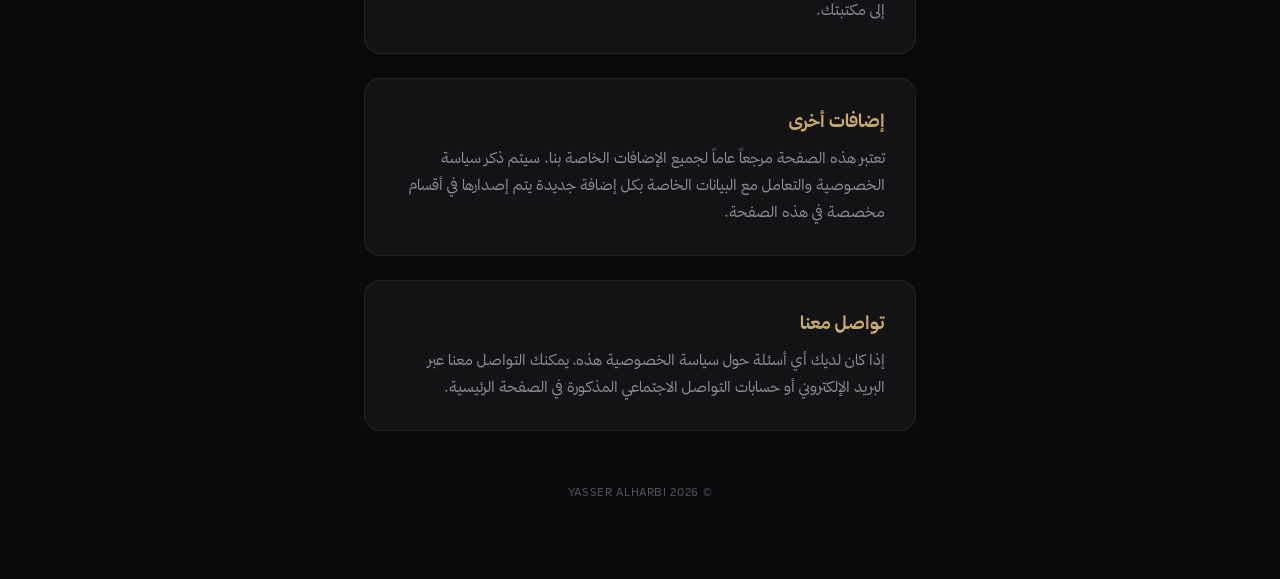
==== commit b4bfa106: "Add LetterNuvio to privacy policy" ====
--- a/privacy/index.html
+++ b/privacy/index.html
@@ -103,9 +103,10 @@
         <p>تنطبق التفاصيل التالية خصيصاً على إضافة <strong>LetterStremio</strong>:</p>
         
         <div style="margin-top: 20px;">
-          <h3 style="font-size: 16px; color: var(--accent); margin-bottom: 8px;">1. جمع البيانات</h3>
-          <p>• <strong>بيانات الاعتماد:</strong> عنوان البريد الإلكتروني ومفتاح المصادقة الخاص بحساب Stremio (عند تسجيل الدخول عبر الإضافة).</p>
-          <p>• <strong>بيانات المحتوى:</strong> معلومات الفيلم أو المسلسل (العنوان، السنة، معرف IMDb، ورابط الملصق) من صفحة Letterboxd الحالية.</p>
+          <h3 style="font-size: 16px; color: var(--accent); margin-bottom: 8px;">1. البيانات الوظيفية (محلياً)</h3>
+          <p>الإضافة لا تقوم بجمع أي بيانات شخصية للمطور. البيانات التالية تُعالج برمجياً لضمان عمل الإضافة فقط:</p>
+          <p>• <strong>بيانات الاعتماد:</strong> عنوان البريد الإلكتروني ومفتاح المصادقة الخاص بحساب Stremio (تُحفظ محلياً فقط عند تسجيل الدخول).</p>
+          <p>• <strong>بيانات المحتوى:</strong> معلومات الفيلم (العنوان، المعرف) من صفحة Letterboxd لتحديد المحتوى المطلوب إضافته.</p>
         </div>
 
         <div style="margin-top: 20px;">
@@ -130,9 +131,10 @@
         <p>تنطبق التفاصيل التالية خصيصاً على إضافة <strong>LetterNuvio</strong>:</p>
         
         <div style="margin-top: 20px;">
-          <h3 style="font-size: 16px; color: var(--accent); margin-bottom: 8px;">1. جمع البيانات</h3>
-          <p>• <strong>بيانات الاعتماد:</strong> مفتاح المصادقة (JWT) الخاص بحساب Nuvio (عند تسجيل الدخول عبر الإضافة).</p>
-          <p>• <strong>بيانات المحتوى:</strong> معلومات الفيلم أو المسلسل (العنوان، السنة، معرف IMDb/TMDB، ورابط الملصق) من صفحة Letterboxd الحالية.</p>
+          <h3 style="font-size: 16px; color: var(--accent); margin-bottom: 8px;">1. البيانات الوظيفية (محلياً)</h3>
+          <p>الإضافة لا تقوم بجمع أو إرسال أي بيانات للمطور. البيانات التالية تُعالج برمجياً لغرض المزامنة فقط:</p>
+          <p>• <strong>بيانات الاعتماد:</strong> مفتاح المصادقة (JWT) الخاص بحساب Nuvio (يُحفظ محلياً في متصفحك).</p>
+          <p>• <strong>بيانات المحتوى:</strong> معلومات الفيلم (العنوان، المعرف) من صفحة Letterboxd للتعرف على الفيلم.</p>
         </div>
 
         <div style="margin-top: 20px;">
@@ -172,9 +174,10 @@
         <p>The following details apply specifically to the <strong>LetterStremio</strong> extension:</p>
 
         <div style="margin-top: 20px;">
-          <h3 style="font-size: 16px; color: var(--accent); margin-bottom: 8px;">1. Data Collection</h3>
-          <p>• <strong>Credentials:</strong> Your Stremio email and authentication key (collected when you sign in via the extension).</p>
-          <p>• <strong>Content Data:</strong> Movie or TV show metadata (title, year, IMDb ID, and poster URL) from the Letterboxd page.</p>
+          <h3 style="font-size: 16px; color: var(--accent); margin-bottom: 8px;">1. Functional Data Usage (Local)</h3>
+          <p>The developer does NOT collect or store any of your data. The following data is processed locally to ensure the extension functions:</p>
+          <p>• <strong>Credentials:</strong> Your Stremio email and auth key (stored only locally in your browser).</p>
+          <p>• <strong>Content Data:</strong> Movie metadata (title, IMDb ID) used to identify content on the page.</p>
         </div>
 
         <div style="margin-top: 20px;">
@@ -199,9 +202,10 @@
         <p>The following details apply specifically to the <strong>LetterNuvio</strong> extension:</p>
 
         <div style="margin-top: 20px;">
-          <h3 style="font-size: 16px; color: var(--accent); margin-bottom: 8px;">1. Data Collection</h3>
-          <p>• <strong>Credentials:</strong> Your Nuvio authentication token (JWT) (collected when you sign in via the extension).</p>
-          <p>• <strong>Content Data:</strong> Movie or TV show metadata (title, year, IMDb/TMDB ID, and poster URL) from the Letterboxd page.</p>
+          <h3 style="font-size: 16px; color: var(--accent); margin-bottom: 8px;">1. Functional Data Usage (Local)</h3>
+          <p>The developer does NOT receive or track any of your information. Data is handled strictly for sync purposes:</p>
+          <p>• <strong>Credentials:</strong> Your Nuvio authentication token (JWT) (stored only locally on your device).</p>
+          <p>• <strong>Content Data:</strong> Movie metadata (title, IMDb/TMDB ID) required for identification.</p>
         </div>
 
         <div style="margin-top: 20px;">
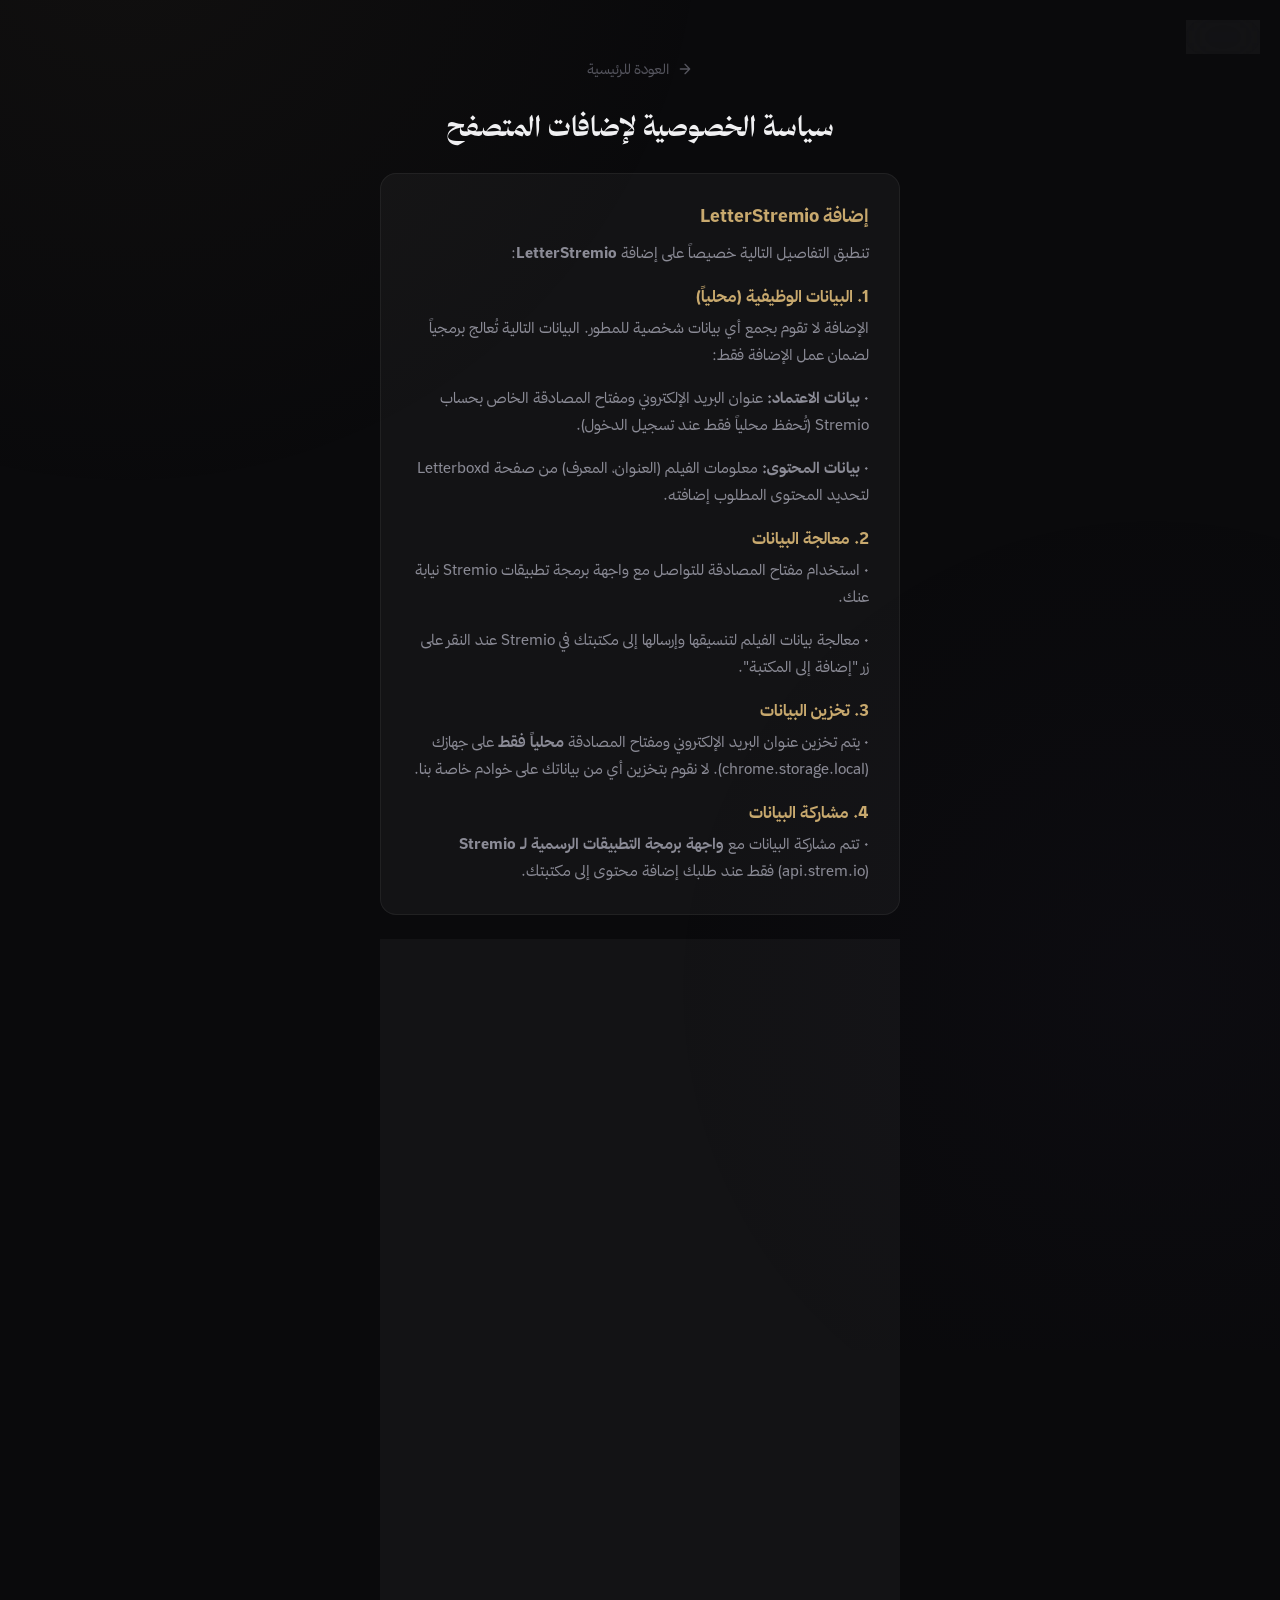
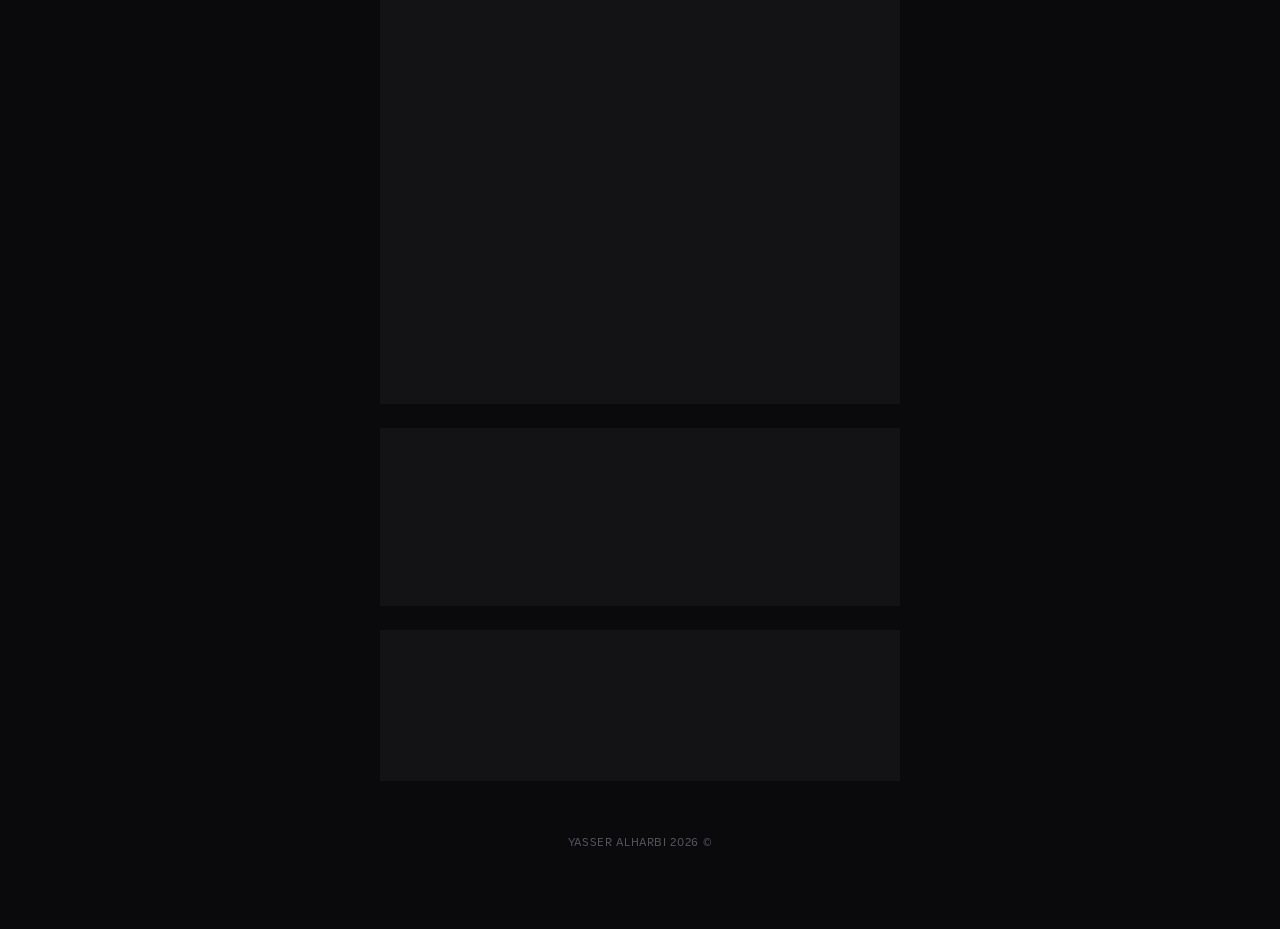
==== commit 9d757cf7: "Update LetterNuvio privacy policy for Google compliance (Purple Nickel)" ====
--- a/privacy/index.html
+++ b/privacy/index.html
@@ -1,5 +1,6 @@
 <!DOCTYPE html>
 <html lang="ar" dir="rtl">
+
 <head>
   <meta charset="UTF-8">
   <meta name="viewport" content="width=device-width, initial-scale=1.0">
@@ -11,11 +12,12 @@
   <style>
     /* Specific styles for the privacy page text */
     .privacy-container {
-      max-width: 600px; /* Slightly wider for reading text */
+      max-width: 600px;
+      /* Slightly wider for reading text */
       text-align: right;
       padding-top: 60px;
     }
-    
+
     [dir="ltr"] .privacy-container {
       text-align: left;
     }
@@ -72,24 +74,27 @@
     }
   </style>
 </head>
+
 <body>
 
   <!-- Language Toggle -->
   <button class="lang-toggle" id="langToggle" aria-label="Switch language">
-    <svg class="globe-icon" viewBox="0 0 24 24" fill="none" stroke="currentColor" stroke-width="1.8" stroke-linecap="round" stroke-linejoin="round">
-      <circle cx="12" cy="12" r="10"/>
-      <path d="M2 12h20"/>
-      <path d="M12 2a15.3 15.3 0 0 1 4 10 15.3 15.3 0 0 1-4 10 15.3 15.3 0 0 1-4-10A15.3 15.3 0 0 1 12 2z"/>
+    <svg class="globe-icon" viewBox="0 0 24 24" fill="none" stroke="currentColor" stroke-width="1.8"
+      stroke-linecap="round" stroke-linejoin="round">
+      <circle cx="12" cy="12" r="10" />
+      <path d="M2 12h20" />
+      <path d="M12 2a15.3 15.3 0 0 1 4 10 15.3 15.3 0 0 1-4 10 15.3 15.3 0 0 1-4-10A15.3 15.3 0 0 1 12 2z" />
     </svg>
     <span id="langLabel">EN</span>
   </button>
 
   <div class="container privacy-container fade-in">
-    
+
     <a href="../index.html" class="back-link">
-      <svg width="16" height="16" viewBox="0 0 24 24" fill="none" stroke="currentColor" stroke-width="2" stroke-linecap="round" stroke-linejoin="round">
-        <path d="M19 12H5M12 19l-7-7 7-7" class="ltr-arrow" style="display:none;"/>
-        <path d="M5 12h14M12 5l7 7-7 7" class="rtl-arrow"/>
+      <svg width="16" height="16" viewBox="0 0 24 24" fill="none" stroke="currentColor" stroke-width="2"
+        stroke-linecap="round" stroke-linejoin="round">
+        <path d="M19 12H5M12 19l-7-7 7-7" class="ltr-arrow" style="display:none;" />
+        <path d="M5 12h14M12 5l7 7-7 7" class="rtl-arrow" />
       </svg>
       <span id="btnBack">العودة للرئيسية</span>
     </a>
@@ -97,16 +102,18 @@
     <!-- ARABIC SECTION -->
     <div id="contentAR">
       <h1>سياسة الخصوصية لإضافات المتصفح</h1>
-      
+
       <div class="privacy-content">
         <h2>إضافة LetterStremio</h2>
         <p>تنطبق التفاصيل التالية خصيصاً على إضافة <strong>LetterStremio</strong>:</p>
-        
+
         <div style="margin-top: 20px;">
           <h3 style="font-size: 16px; color: var(--accent); margin-bottom: 8px;">1. البيانات الوظيفية (محلياً)</h3>
           <p>الإضافة لا تقوم بجمع أي بيانات شخصية للمطور. البيانات التالية تُعالج برمجياً لضمان عمل الإضافة فقط:</p>
-          <p>• <strong>بيانات الاعتماد:</strong> عنوان البريد الإلكتروني ومفتاح المصادقة الخاص بحساب Stremio (تُحفظ محلياً فقط عند تسجيل الدخول).</p>
-          <p>• <strong>بيانات المحتوى:</strong> معلومات الفيلم (العنوان، المعرف) من صفحة Letterboxd لتحديد المحتوى المطلوب إضافته.</p>
+          <p>• <strong>بيانات الاعتماد:</strong> عنوان البريد الإلكتروني ومفتاح المصادقة الخاص بحساب Stremio (تُحفظ
+            محلياً فقط عند تسجيل الدخول).</p>
+          <p>• <strong>بيانات المحتوى:</strong> معلومات الفيلم (العنوان، المعرف) من صفحة Letterboxd لتحديد المحتوى
+            المطلوب إضافته.</p>
         </div>
 
         <div style="margin-top: 20px;">
@@ -117,65 +124,75 @@
 
         <div style="margin-top: 20px;">
           <h3 style="font-size: 16px; color: var(--accent); margin-bottom: 8px;">3. تخزين البيانات</h3>
-          <p>• يتم تخزين عنوان البريد الإلكتروني ومفتاح المصادقة <strong>محلياً فقط</strong> على جهازك (chrome.storage.local). لا نقوم بتخزين أي من بياناتك على خوادم خاصة بنا.</p>
+          <p>• يتم تخزين عنوان البريد الإلكتروني ومفتاح المصادقة <strong>محلياً فقط</strong> على جهازك
+            (chrome.storage.local). لا نقوم بتخزين أي من بياناتك على خوادم خاصة بنا.</p>
         </div>
 
         <div style="margin-top: 20px;">
           <h3 style="font-size: 16px; color: var(--accent); margin-bottom: 8px;">4. مشاركة البيانات</h3>
-          <p>• تتم مشاركة البيانات مع <strong>واجهة برمجة التطبيقات الرسمية لـ Stremio</strong> (api.strem.io) فقط عند طلبك إضافة محتوى إلى مكتبتك.</p>
+          <p>• تتم مشاركة البيانات مع <strong>واجهة برمجة التطبيقات الرسمية لـ Stremio</strong> (api.strem.io) فقط عند
+            طلبك إضافة محتوى إلى مكتبتك.</p>
         </div>
       </div>
 
       <div class="privacy-content">
         <h2>إضافة LetterNuvio</h2>
-        <p>تنطبق التفاصيل التالية خصيصاً على إضافة <strong>LetterNuvio</strong>:</p>
-        
-        <div style="margin-top: 20px;">
-          <h3 style="font-size: 16px; color: var(--accent); margin-bottom: 8px;">1. البيانات الوظيفية (محلياً)</h3>
-          <p>الإضافة لا تقوم بجمع أو إرسال أي بيانات للمطور. البيانات التالية تُعالج برمجياً لغرض المزامنة فقط:</p>
-          <p>• <strong>بيانات الاعتماد:</strong> مفتاح المصادقة (JWT) الخاص بحساب Nuvio (يُحفظ محلياً في متصفحك).</p>
-          <p>• <strong>بيانات المحتوى:</strong> معلومات الفيلم (العنوان، المعرف) من صفحة Letterboxd للتعرف على الفيلم.</p>
-        </div>
-
-        <div style="margin-top: 20px;">
-          <h3 style="font-size: 16px; color: var(--accent); margin-bottom: 8px;">2. معالجة البيانات</h3>
-          <p>• استخدام مفتاح المصادقة للتواصل مع واجهة برمجة تطبيقات Nuvio (Supabase) نيابة عنك.</p>
-          <p>• معالجة بيانات الفيلم لتنسيقها وإرسالها إلى مكتبتك في Nuvio عند النقر على زر "إضافة للمكتبة".</p>
-        </div>
-
-        <div style="margin-top: 20px;">
-          <h3 style="font-size: 16px; color: var(--accent); margin-bottom: 8px;">3. تخزين البيانات</h3>
-          <p>• يتم تخزين مفتاح المصادقة <strong>محلياً فقط</strong> على جهازك (chrome.storage.local). لا نقوم بتخزين أي من بياناتك على خوادم خاصة بنا.</p>
-        </div>
-
-        <div style="margin-top: 20px;">
-          <h3 style="font-size: 16px; color: var(--accent); margin-bottom: 8px;">4. مشاركة البيانات</h3>
-          <p>• تتم مشاركة البيانات مع <strong>الخادم الرسمي لـ Nuvio</strong> فقط عند طلبك إضافة محتوى إلى مكتبتك.</p>
+        <p>تنطبق التفاصيل التالية خصيصاً على إضافة <strong>LetterNuvio</strong>، وهي تهدف لتوضيح كيفية تعاملنا مع بياناتك بكل شفافية لضمان الامتثال لسياسات الخصوصية:</p>
+
+        <div style="margin-top: 20px;">
+          <h3 style="font-size: 16px; color: var(--accent); margin-bottom: 8px;">1. جمع البيانات واستخدامها</h3>
+          <p>لتمكين مزامنة المحتوى مع حساب Nuvio الخاص بك، نجمع البيانات التالية:</p>
+          <p>• <strong>بيانات الاعتماد:</strong> رمز الوصول (JWT) ومعرف الملف الشخصي (Profile ID). تُستخدم هذه البيانات لمصادقة عمليات الإضافة والمزامنة مع حسابك.</p>
+          <p>• <strong>بيانات المحتوى:</strong> (العنوان، سنة الإصدار، رابط البوستر، ومعرف IMDb). تُجمع هذه المعلومات من صفحة الفيلم على Letterboxd لتخزينها في مكتبتك.</p>
+          <p>• <strong>البيانات التقنية:</strong> يتم إرسال استعلامات نصية (عنوان الفيلم) إلى محرك بحث Cinemeta لإيجاد المعرفات الصحيحة في حال عدم توفرها في الصفحة.</p>
+        </div>
+
+        <div style="margin-top: 20px;">
+          <h3 style="font-size: 16px; color: var(--accent); margin-bottom: 8px;">2. مشاركة البيانات (أطراف ثالثة)</h3>
+          <p>نحن لا نبيع بياناتك أبداً. نشارك البيانات فقط مع الخدمات التقنية اللازمة لعمل الإضافة:</p>
+          <p>• <strong>Nuvio Backend (Supabase):</strong> يتم إرسال كافة بيانات المكتبة والمصادقة إلى خادم Nuvio الرسمي (dpyhjjcoabcglfmgecug.supabase.co).</p>
+          <p>• <strong>Cinemeta API (v3-cinemeta.strem.io):</strong> للبحث عن معرفات الأفلام الناقصة. لا يتم إرسال أي بيانات شخصية هنا.</p>
+        </div>
+
+        <div style="margin-top: 20px;">
+          <h3 style="font-size: 16px; color: var(--accent); margin-bottom: 8px;">3. تخزين البيانات والاحتفاظ بها</h3>
+          <p>• <strong>التخزين المحلي:</strong> يتم تخزين رموز المصادقة محلياً في المتصفح (chrome.storage.local) لسهولة الوصول.</p>
+          <p>• <strong>التخزين السحابي:</strong> بيانات المكتبة تُخزن سحابياً في قاعدة بيانات Nuvio المرتبطة بحسابك لضمان توفرها لك في أي وقت ومن أي مكان.</p>
+        </div>
+
+        <div style="margin-top: 20px;">
+          <h3 style="font-size: 16px; color: var(--accent); margin-bottom: 8px;">4. حقوق المستخدم وحذف البيانات</h3>
+          <p>لديك الحق الكامل في الوصول إلى بياناتك أو طلب حذفها:</p>
+          <p>• يمكنك حذف بيانات الاعتماد المخزنة محلياً ببساطة عن طريق تسجيل الخروج من الإضافة أو حذفها من المتصفح.</p>
+          <p>• لحذف البيانات المخزنة في خوادم Nuvio، يجب عليك استخدام واجهة تطبيق Nuvio الرسمية.</p>
         </div>
       </div>
 
       <div class="privacy-content">
         <h2>إضافات أخرى</h2>
-        <p>تعتبر هذه الصفحة مرجعاً عاماً لجميع الإضافات الخاصة بنا. سيتم ذكر سياسة الخصوصية والتعامل مع البيانات الخاصة بكل إضافة جديدة يتم إصدارها في أقسام مخصصة في هذه الصفحة.</p>
+        <p>تعتبر هذه الصفحة مرجعاً عاماً لجميع الإضافات الخاصة بنا. سيتم ذكر سياسة الخصوصية والتعامل مع البيانات الخاصة
+          بكل إضافة جديدة يتم إصدارها في أقسام مخصصة في هذه الصفحة.</p>
       </div>
 
       <div class="privacy-content">
         <h2>تواصل معنا</h2>
-        <p>إذا كان لديك أي أسئلة حول سياسة الخصوصية هذه، يمكنك التواصل معنا عبر البريد الإلكتروني أو حسابات التواصل الاجتماعي المذكورة في الصفحة الرئيسية.</p>
+        <p>إذا كان لديك أي أسئلة حول سياسة الخصوصية هذه، يمكنك التواصل معنا عبر البريد الإلكتروني أو حسابات التواصل
+          الاجتماعي المذكورة في الصفحة الرئيسية.</p>
       </div>
     </div>
 
     <!-- ENGLISH SECTION (Hidden by default) -->
     <div id="contentEN" style="display: none;">
       <h1>Browser Extensions Privacy Policy</h1>
-      
+
       <div class="privacy-content">
         <h2>LetterStremio Extension</h2>
         <p>The following details apply specifically to the <strong>LetterStremio</strong> extension:</p>
 
         <div style="margin-top: 20px;">
           <h3 style="font-size: 16px; color: var(--accent); margin-bottom: 8px;">1. Functional Data Usage (Local)</h3>
-          <p>The developer does NOT collect or store any of your data. The following data is processed locally to ensure the extension functions:</p>
+          <p>The developer does NOT collect or store any of your data. The following data is processed locally to ensure
+            the extension functions:</p>
           <p>• <strong>Credentials:</strong> Your Stremio email and auth key (stored only locally in your browser).</p>
           <p>• <strong>Content Data:</strong> Movie metadata (title, IMDb ID) used to identify content on the page.</p>
         </div>
@@ -183,56 +200,66 @@
         <div style="margin-top: 20px;">
           <h3 style="font-size: 16px; color: var(--accent); margin-bottom: 8px;">2. Data Processing</h3>
           <p>• Using the authentication key to communicate with Stremio's API on your behalf.</p>
-          <p>• Formatting and sending film metadata to your Stremio library when you click the "Add to Library" button.</p>
+          <p>• Formatting and sending film metadata to your Stremio library when you click the "Add to Library" button.
+          </p>
         </div>
 
         <div style="margin-top: 20px;">
           <h3 style="font-size: 16px; color: var(--accent); margin-bottom: 8px;">3. Data Storage</h3>
-          <p>• Your email and activation key are stored <strong>only locally</strong> on your device (chrome.storage.local). We never store any of your data on our own servers.</p>
+          <p>• Your email and activation key are stored <strong>only locally</strong> on your device
+            (chrome.storage.local). We never store any of your data on our own servers.</p>
         </div>
 
         <div style="margin-top: 20px;">
           <h3 style="font-size: 16px; color: var(--accent); margin-bottom: 8px;">4. Data Sharing</h3>
-          <p>• Your data is shared with <strong>Stremio's official API</strong> (api.strem.io) only when you request to add content to your library.</p>
+          <p>• Your data is shared with <strong>Stremio's official API</strong> (api.strem.io) only when you request to
+            add content to your library.</p>
         </div>
       </div>
 
       <div class="privacy-content">
         <h2>LetterNuvio Extension</h2>
-        <p>The following details apply specifically to the <strong>LetterNuvio</strong> extension:</p>
-
-        <div style="margin-top: 20px;">
-          <h3 style="font-size: 16px; color: var(--accent); margin-bottom: 8px;">1. Functional Data Usage (Local)</h3>
-          <p>The developer does NOT receive or track any of your information. Data is handled strictly for sync purposes:</p>
-          <p>• <strong>Credentials:</strong> Your Nuvio authentication token (JWT) (stored only locally on your device).</p>
-          <p>• <strong>Content Data:</strong> Movie metadata (title, IMDb/TMDB ID) required for identification.</p>
-        </div>
-
-        <div style="margin-top: 20px;">
-          <h3 style="font-size: 16px; color: var(--accent); margin-bottom: 8px;">2. Data Processing</h3>
-          <p>• Using the authentication key to communicate with Nuvio's API (Supabase) on your behalf.</p>
-          <p>• Formatting and sending film metadata to your Nuvio library when you click the "Add to Library" button.</p>
-        </div>
-
-        <div style="margin-top: 20px;">
-          <h3 style="font-size: 16px; color: var(--accent); margin-bottom: 8px;">3. Data Storage</h3>
-          <p>• Your authentication key is stored <strong>only locally</strong> on your device (chrome.storage.local). We never store any of your data on our own servers.</p>
-        </div>
-
-        <div style="margin-top: 20px;">
-          <h3 style="font-size: 16px; color: var(--accent); margin-bottom: 8px;">4. Data Sharing</h3>
-          <p>• Your data is shared with <strong>Nuvio's official backend</strong> only when you request to add content to your library.</p>
+        <p>The following details apply specifically to the <strong>LetterNuvio</strong> extension. This section outlines our data practices to ensure full compliance with privacy policies:</p>
+
+        <div style="margin-top: 20px;">
+          <h3 style="font-size: 16px; color: var(--accent); margin-bottom: 8px;">1. Data Collection and Usage</h3>
+          <p>To enable synchronization with your Nuvio account, we collect the following data:</p>
+          <p>• <strong>Credentials:</strong> Your Access Token (JWT) and Profile ID. These are required to authenticate and sync requests with your account.</p>
+          <p>• <strong>Content Metadata:</strong> Movie/Series title, release year, poster URL, and IMDb ID. This information is extracted from the Letterboxd page to be saved to your library.</p>
+          <p>• <strong>Technical Data:</strong> Search queries (film titles) are sent to the Cinemeta search engine to resolve correct IDs if they are not available on the page.</p>
+        </div>
+
+        <div style="margin-top: 20px;">
+          <h3 style="font-size: 16px; color: var(--accent); margin-bottom: 8px;">2. Data Sharing (Third Parties)</h3>
+          <p>We never sell your data. We only share it with the following essential services:</p>
+          <p>• <strong>Nuvio Backend (Supabase):</strong> All library and authentication data is sent to Nuvio's official backend (dpyhjjcoabcglfmgecug.supabase.co).</p>
+          <p>• <strong>Cinemeta API (v3-cinemeta.strem.io):</strong> Used for resolving movie IDs. No personal information is shared with this service.</p>
+        </div>
+
+        <div style="margin-top: 20px;">
+          <h3 style="font-size: 16px; color: var(--accent); margin-bottom: 8px;">3. Data Storage and Retention</h3>
+          <p>• <strong>Local Storage:</strong> Authentication tokens are stored locally in your browser (chrome.storage.local) for seamless access.</p>
+          <p>• <strong>Cloud Storage:</strong> Library data is stored in the Nuvio cloud database associated with your account to ensure it remains accessible to you at any time.</p>
+        </div>
+
+        <div style="margin-top: 20px;">
+          <h3 style="font-size: 16px; color: var(--accent); margin-bottom: 8px;">4. User Rights and Data Deletion</h3>
+          <p>You have the right to access or delete your data at any time:</p>
+          <p>• You can delete locally stored data by logging out or removing the extension.</p>
+          <p>• To delete cloud-stored data, please use the official Nuvio application interface.</p>
         </div>
       </div>
 
       <div class="privacy-content">
         <h2>Other Extensions</h2>
-        <p>This page serves as a general reference for all our extensions. The privacy and data handling policy for any new extension released will be detailed in dedicated sections on this page.</p>
+        <p>This page serves as a general reference for all our extensions. The privacy and data handling policy for any
+          new extension released will be detailed in dedicated sections on this page.</p>
       </div>
 
       <div class="privacy-content">
         <h2>Contact Us</h2>
-        <p>If you have any questions regarding this privacy policy, you can reach out via email or the social media links provided on the home page.</p>
+        <p>If you have any questions regarding this privacy policy, you can reach out via email or the social media
+          links provided on the home page.</p>
       </div>
     </div>
 
@@ -250,14 +277,14 @@
     const contentEN = document.getElementById('contentEN');
     const btnBack = document.getElementById('btnBack');
     const htmlElement = document.documentElement;
-    
+
     // Arrows for back button
     const rtlArrow = document.querySelector('.rtl-arrow');
     const ltrArrow = document.querySelector('.ltr-arrow');
 
     langToggle.addEventListener('click', () => {
       const isArabic = htmlElement.getAttribute('lang') === 'ar';
-      
+
       if (isArabic) {
         // Switch to EN
         htmlElement.setAttribute('lang', 'en');
@@ -282,4 +309,5 @@
     });
   </script>
 </body>
-</html>
+
+</html>
--- a/style.css
+++ b/style.css
@@ -394,9 +394,99 @@
 
 @media (min-width: 768px) {
   .container {
-    padding: 64px 24px 80px;
-  }
-}
+    max-width: 800px;
+    padding: 80px 40px;
+  }
+
+  .profile-section {
+    margin-bottom: 60px;
+  }
+
+  .profile-name {
+    font-size: 32px;
+  }
+
+  /* Grid Layout for Links */
+  .links-section {
+    display: grid;
+    grid-template-columns: repeat(2, 1fr);
+    gap: 16px;
+  }
+
+  /* Make large section titles span full width */
+  .section-container {
+    grid-column: span 2;
+  }
+
+  .section-title {
+    margin-bottom: 20px;
+  }
+
+  /* Privacy section width adjustment */
+  .privacy-section {
+    grid-column: span 2;
+  }
+
+  /* Handle sections with single items to prevent them from stretching too much */
+  .links-section:has(> a:only-child) {
+    grid-template-columns: 1fr;
+    max-width: 420px;
+    margin: 0 auto;
+  }
+}
+
+/* ===== Featured Support Card ===== */
+.link-card.featured {
+  border: 1px solid rgba(200, 169, 110, 0.3);
+  position: relative;
+  overflow: hidden;
+}
+
+.link-card.featured::after {
+  content: '';
+  position: absolute;
+  top: 0;
+  left: -100%;
+  width: 100%;
+  height: 100%;
+  background: linear-gradient(110deg, transparent 40%, rgba(200, 169, 110, 0.2) 50%, transparent 60%);
+  animation: shine 3s linear infinite;
+  pointer-events: none;
+}
+
+.link-card.featured .link-card-icon {
+  background: var(--accent-dim);
+  animation: pulse 2s infinite;
+}
+
+.link-card.featured .link-card-icon svg {
+  fill: var(--accent);
+}
+
+.link-card.featured:hover {
+  border-color: var(--accent);
+  box-shadow: 0 0 25px var(--accent-glow), 0 0 50px rgba(200, 169, 110, 0.1);
+  transform: translateY(-4px) scale(1.02);
+}
+
+@keyframes pulse {
+  0% { transform: scale(1); }
+  50% { transform: scale(1.1); box-shadow: 0 0 15px var(--accent-glow); }
+  100% { transform: scale(1); }
+}
+
+@keyframes shine {
+  to {
+    left: 100%;
+  }
+}
+
+@media (min-width: 1024px) {
+  .container {
+    max-width: 900px;
+  }
+}
+
 
 /* ===== Sections ===== */
 .section-title {
@@ -415,4 +505,4 @@
 [dir="ltr"] .section-title {
   padding-right: 0;
   padding-left: 4px;
-}
+}
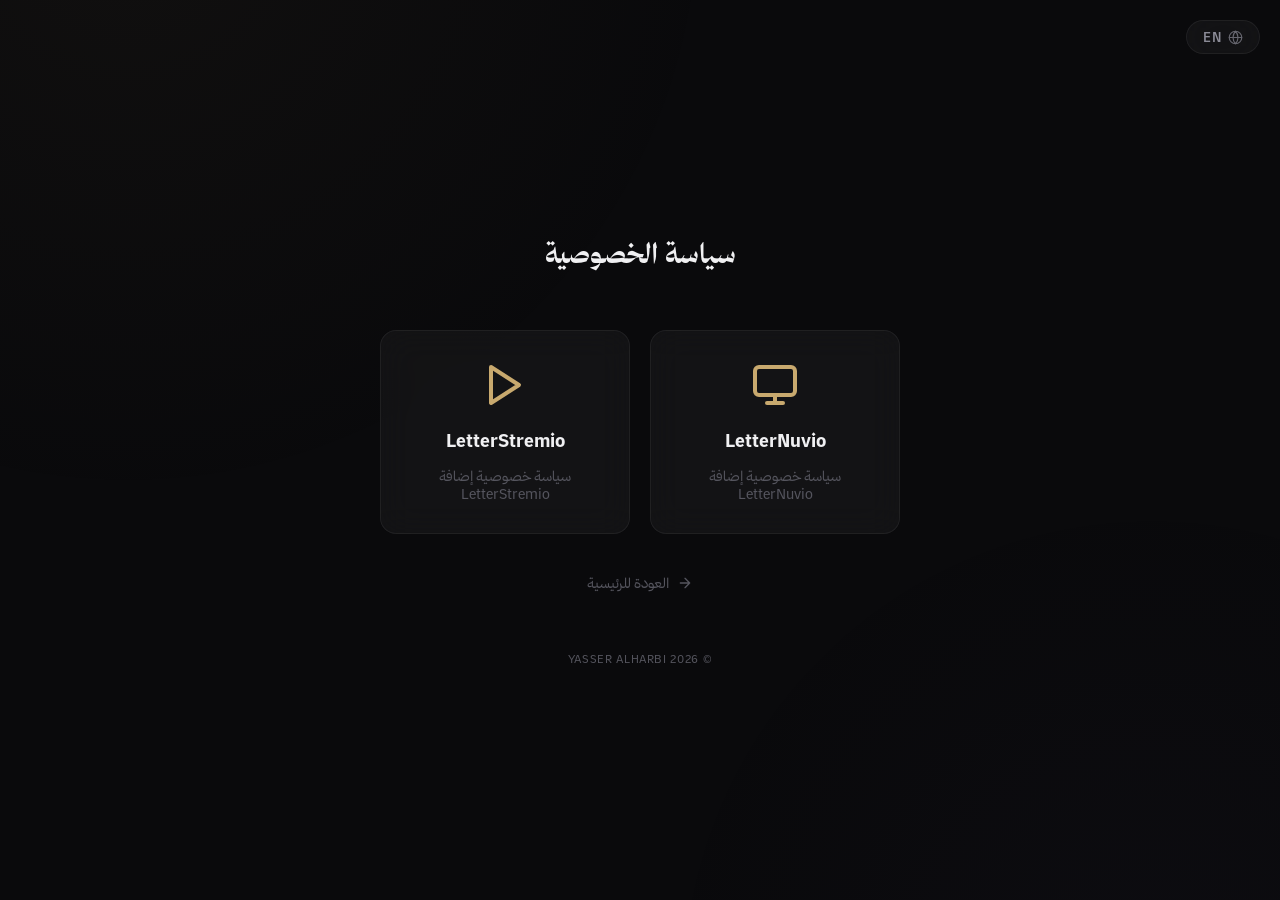
==== commit 69530c6b: "Separate privacy policies for LetterNuvio and LetterStremio with detailed disclosures" ====
--- a/privacy/index.html
+++ b/privacy/index.html
@@ -4,58 +4,75 @@
 <head>
   <meta charset="UTF-8">
   <meta name="viewport" content="width=device-width, initial-scale=1.0">
-  <title>Privacy Policy - Yasser Alharbi</title>
-  <meta name="description" content="Privacy Policy for Chrome Extensions by Yasser Alharbi">
+  <title>Privacy Policy - Selection</title>
+  <meta name="description" content="Select the Chrome extension to view its privacy policy">
   <meta name="theme-color" content="#0a0a0c">
   <link rel="stylesheet" href="../style.css">
   <link rel="icon" href="../img/profile.jpg">
   <style>
-    /* Specific styles for the privacy page text */
-    .privacy-container {
+    .selection-container {
       max-width: 600px;
-      /* Slightly wider for reading text */
-      text-align: right;
-      padding-top: 60px;
+      text-align: center;
+      padding-top: 80px;
     }
 
-    [dir="ltr"] .privacy-container {
-      text-align: left;
-    }
-
-    .privacy-container h1 {
+    .selection-container h1 {
       font-family: 'Thmanyah Serif Display', 'Thmanyah Sans', serif;
       font-size: 28px;
       color: var(--text-primary);
-      margin-bottom: 30px;
-      text-align: center;
+      margin-bottom: 40px;
     }
 
-    .privacy-content {
+    .options-grid {
+      display: grid;
+      grid-template-columns: 1fr;
+      gap: 20px;
+      margin-top: 20px;
+    }
+
+    @media (min-width: 480px) {
+      .options-grid {
+        grid-template-columns: 1fr 1fr;
+      }
+    }
+
+    .option-card {
       background: var(--bg-card);
       backdrop-filter: blur(16px);
       -webkit-backdrop-filter: blur(16px);
       border: 1px solid var(--border-card);
       border-radius: var(--radius);
       padding: 30px;
-      margin-bottom: 24px;
+      text-decoration: none;
+      transition: var(--transition);
+      display: flex;
+      flex-direction: column;
+      align-items: center;
+      gap: 15px;
     }
 
-    .privacy-content h2 {
-      font-size: 18px;
-      color: var(--accent);
-      margin-bottom: 12px;
-      font-weight: 600;
+    .option-card:hover {
+      border-color: var(--accent);
+      transform: translateY(-4px);
+      box-shadow: 0 10px 30px rgba(0, 0, 0, 0.2);
     }
 
-    .privacy-content p {
-      font-size: 15px;
-      line-height: 1.8;
-      color: var(--text-secondary);
-      margin-bottom: 16px;
+    .option-icon {
+      width: 48px;
+      height: 48px;
+      color: var(--accent);
+      margin-bottom: 5px;
     }
 
-    .privacy-content p:last-child {
-      margin-bottom: 0;
+    .option-name {
+      font-size: 18px;
+      font-weight: 600;
+      color: var(--text-primary);
+    }
+
+    .option-desc {
+      font-size: 14px;
+      color: var(--text-muted);
     }
 
     .back-link {
@@ -65,7 +82,7 @@
       color: var(--text-muted);
       text-decoration: none;
       font-size: 14px;
-      margin-bottom: 30px;
+      margin-top: 40px;
       transition: var(--transition);
     }
 
@@ -76,7 +93,6 @@
 </head>
 
 <body>
-
   <!-- Language Toggle -->
   <button class="lang-toggle" id="langToggle" aria-label="Switch language">
     <svg class="globe-icon" viewBox="0 0 24 24" fill="none" stroke="currentColor" stroke-width="1.8"
@@ -88,7 +104,28 @@
     <span id="langLabel">EN</span>
   </button>
 
-  <div class="container privacy-container fade-in">
+  <div class="container selection-container fade-in">
+    <h1 id="titleText">سياسة الخصوصية</h1>
+
+    <div class="options-grid">
+      <a href="letternuvio.html" class="option-card">
+        <svg class="option-icon" viewBox="0 0 24 24" fill="none" stroke="currentColor" stroke-width="2" stroke-linecap="round" stroke-linejoin="round">
+          <rect x="2" y="3" width="20" height="14" rx="2" ry="2"/>
+          <line x1="8" y1="21" x2="16" y2="21"/>
+          <line x1="12" y1="17" x2="12" y2="21"/>
+        </svg>
+        <span class="option-name">LetterNuvio</span>
+        <span class="option-desc" id="descNuvio">سياسة خصوصية إضافة LetterNuvio</span>
+      </a>
+
+      <a href="letterstremio.html" class="option-card">
+        <svg class="option-icon" viewBox="0 0 24 24" fill="none" stroke="currentColor" stroke-width="2" stroke-linecap="round" stroke-linejoin="round">
+          <polygon points="5 3 19 12 5 21 5 3"/>
+        </svg>
+        <span class="option-name">LetterStremio</span>
+        <span class="option-desc" id="descStremio">سياسة خصوصية إضافة LetterStremio</span>
+      </a>
+    </div>
 
     <a href="../index.html" class="back-link">
       <svg width="16" height="16" viewBox="0 0 24 24" fill="none" stroke="currentColor" stroke-width="2"
@@ -99,209 +136,41 @@
       <span id="btnBack">العودة للرئيسية</span>
     </a>
 
-    <!-- ARABIC SECTION -->
-    <div id="contentAR">
-      <h1>سياسة الخصوصية لإضافات المتصفح</h1>
-
-      <div class="privacy-content">
-        <h2>إضافة LetterStremio</h2>
-        <p>تنطبق التفاصيل التالية خصيصاً على إضافة <strong>LetterStremio</strong>:</p>
-
-        <div style="margin-top: 20px;">
-          <h3 style="font-size: 16px; color: var(--accent); margin-bottom: 8px;">1. البيانات الوظيفية (محلياً)</h3>
-          <p>الإضافة لا تقوم بجمع أي بيانات شخصية للمطور. البيانات التالية تُعالج برمجياً لضمان عمل الإضافة فقط:</p>
-          <p>• <strong>بيانات الاعتماد:</strong> عنوان البريد الإلكتروني ومفتاح المصادقة الخاص بحساب Stremio (تُحفظ
-            محلياً فقط عند تسجيل الدخول).</p>
-          <p>• <strong>بيانات المحتوى:</strong> معلومات الفيلم (العنوان، المعرف) من صفحة Letterboxd لتحديد المحتوى
-            المطلوب إضافته.</p>
-        </div>
-
-        <div style="margin-top: 20px;">
-          <h3 style="font-size: 16px; color: var(--accent); margin-bottom: 8px;">2. معالجة البيانات</h3>
-          <p>• استخدام مفتاح المصادقة للتواصل مع واجهة برمجة تطبيقات Stremio نيابة عنك.</p>
-          <p>• معالجة بيانات الفيلم لتنسيقها وإرسالها إلى مكتبتك في Stremio عند النقر على زر "إضافة إلى المكتبة".</p>
-        </div>
-
-        <div style="margin-top: 20px;">
-          <h3 style="font-size: 16px; color: var(--accent); margin-bottom: 8px;">3. تخزين البيانات</h3>
-          <p>• يتم تخزين عنوان البريد الإلكتروني ومفتاح المصادقة <strong>محلياً فقط</strong> على جهازك
-            (chrome.storage.local). لا نقوم بتخزين أي من بياناتك على خوادم خاصة بنا.</p>
-        </div>
-
-        <div style="margin-top: 20px;">
-          <h3 style="font-size: 16px; color: var(--accent); margin-bottom: 8px;">4. مشاركة البيانات</h3>
-          <p>• تتم مشاركة البيانات مع <strong>واجهة برمجة التطبيقات الرسمية لـ Stremio</strong> (api.strem.io) فقط عند
-            طلبك إضافة محتوى إلى مكتبتك.</p>
-        </div>
-      </div>
-
-      <div class="privacy-content">
-        <h2>إضافة LetterNuvio</h2>
-        <p>تنطبق التفاصيل التالية خصيصاً على إضافة <strong>LetterNuvio</strong>، وهي تهدف لتوضيح كيفية تعاملنا مع بياناتك بكل شفافية لضمان الامتثال لسياسات الخصوصية:</p>
-
-        <div style="margin-top: 20px;">
-          <h3 style="font-size: 16px; color: var(--accent); margin-bottom: 8px;">1. جمع البيانات واستخدامها</h3>
-          <p>لتمكين مزامنة المحتوى مع حساب Nuvio الخاص بك، نجمع البيانات التالية:</p>
-          <p>• <strong>بيانات الاعتماد:</strong> رمز الوصول (JWT) ومعرف الملف الشخصي (Profile ID). تُستخدم هذه البيانات لمصادقة عمليات الإضافة والمزامنة مع حسابك.</p>
-          <p>• <strong>بيانات المحتوى:</strong> (العنوان، سنة الإصدار، رابط البوستر، ومعرف IMDb). تُجمع هذه المعلومات من صفحة الفيلم على Letterboxd لتخزينها في مكتبتك.</p>
-          <p>• <strong>البيانات التقنية:</strong> يتم إرسال استعلامات نصية (عنوان الفيلم) إلى محرك بحث Cinemeta لإيجاد المعرفات الصحيحة في حال عدم توفرها في الصفحة.</p>
-        </div>
-
-        <div style="margin-top: 20px;">
-          <h3 style="font-size: 16px; color: var(--accent); margin-bottom: 8px;">2. مشاركة البيانات (أطراف ثالثة)</h3>
-          <p>نحن لا نبيع بياناتك أبداً. نشارك البيانات فقط مع الخدمات التقنية اللازمة لعمل الإضافة:</p>
-          <p>• <strong>Nuvio Backend (Supabase):</strong> يتم إرسال كافة بيانات المكتبة والمصادقة إلى خادم Nuvio الرسمي (dpyhjjcoabcglfmgecug.supabase.co).</p>
-          <p>• <strong>Cinemeta API (v3-cinemeta.strem.io):</strong> للبحث عن معرفات الأفلام الناقصة. لا يتم إرسال أي بيانات شخصية هنا.</p>
-        </div>
-
-        <div style="margin-top: 20px;">
-          <h3 style="font-size: 16px; color: var(--accent); margin-bottom: 8px;">3. تخزين البيانات والاحتفاظ بها</h3>
-          <p>• <strong>التخزين المحلي:</strong> يتم تخزين رموز المصادقة محلياً في المتصفح (chrome.storage.local) لسهولة الوصول.</p>
-          <p>• <strong>التخزين السحابي:</strong> بيانات المكتبة تُخزن سحابياً في قاعدة بيانات Nuvio المرتبطة بحسابك لضمان توفرها لك في أي وقت ومن أي مكان.</p>
-        </div>
-
-        <div style="margin-top: 20px;">
-          <h3 style="font-size: 16px; color: var(--accent); margin-bottom: 8px;">4. حقوق المستخدم وحذف البيانات</h3>
-          <p>لديك الحق الكامل في الوصول إلى بياناتك أو طلب حذفها:</p>
-          <p>• يمكنك حذف بيانات الاعتماد المخزنة محلياً ببساطة عن طريق تسجيل الخروج من الإضافة أو حذفها من المتصفح.</p>
-          <p>• لحذف البيانات المخزنة في خوادم Nuvio، يجب عليك استخدام واجهة تطبيق Nuvio الرسمية.</p>
-        </div>
-      </div>
-
-      <div class="privacy-content">
-        <h2>إضافات أخرى</h2>
-        <p>تعتبر هذه الصفحة مرجعاً عاماً لجميع الإضافات الخاصة بنا. سيتم ذكر سياسة الخصوصية والتعامل مع البيانات الخاصة
-          بكل إضافة جديدة يتم إصدارها في أقسام مخصصة في هذه الصفحة.</p>
-      </div>
-
-      <div class="privacy-content">
-        <h2>تواصل معنا</h2>
-        <p>إذا كان لديك أي أسئلة حول سياسة الخصوصية هذه، يمكنك التواصل معنا عبر البريد الإلكتروني أو حسابات التواصل
-          الاجتماعي المذكورة في الصفحة الرئيسية.</p>
-      </div>
-    </div>
-
-    <!-- ENGLISH SECTION (Hidden by default) -->
-    <div id="contentEN" style="display: none;">
-      <h1>Browser Extensions Privacy Policy</h1>
-
-      <div class="privacy-content">
-        <h2>LetterStremio Extension</h2>
-        <p>The following details apply specifically to the <strong>LetterStremio</strong> extension:</p>
-
-        <div style="margin-top: 20px;">
-          <h3 style="font-size: 16px; color: var(--accent); margin-bottom: 8px;">1. Functional Data Usage (Local)</h3>
-          <p>The developer does NOT collect or store any of your data. The following data is processed locally to ensure
-            the extension functions:</p>
-          <p>• <strong>Credentials:</strong> Your Stremio email and auth key (stored only locally in your browser).</p>
-          <p>• <strong>Content Data:</strong> Movie metadata (title, IMDb ID) used to identify content on the page.</p>
-        </div>
-
-        <div style="margin-top: 20px;">
-          <h3 style="font-size: 16px; color: var(--accent); margin-bottom: 8px;">2. Data Processing</h3>
-          <p>• Using the authentication key to communicate with Stremio's API on your behalf.</p>
-          <p>• Formatting and sending film metadata to your Stremio library when you click the "Add to Library" button.
-          </p>
-        </div>
-
-        <div style="margin-top: 20px;">
-          <h3 style="font-size: 16px; color: var(--accent); margin-bottom: 8px;">3. Data Storage</h3>
-          <p>• Your email and activation key are stored <strong>only locally</strong> on your device
-            (chrome.storage.local). We never store any of your data on our own servers.</p>
-        </div>
-
-        <div style="margin-top: 20px;">
-          <h3 style="font-size: 16px; color: var(--accent); margin-bottom: 8px;">4. Data Sharing</h3>
-          <p>• Your data is shared with <strong>Stremio's official API</strong> (api.strem.io) only when you request to
-            add content to your library.</p>
-        </div>
-      </div>
-
-      <div class="privacy-content">
-        <h2>LetterNuvio Extension</h2>
-        <p>The following details apply specifically to the <strong>LetterNuvio</strong> extension. This section outlines our data practices to ensure full compliance with privacy policies:</p>
-
-        <div style="margin-top: 20px;">
-          <h3 style="font-size: 16px; color: var(--accent); margin-bottom: 8px;">1. Data Collection and Usage</h3>
-          <p>To enable synchronization with your Nuvio account, we collect the following data:</p>
-          <p>• <strong>Credentials:</strong> Your Access Token (JWT) and Profile ID. These are required to authenticate and sync requests with your account.</p>
-          <p>• <strong>Content Metadata:</strong> Movie/Series title, release year, poster URL, and IMDb ID. This information is extracted from the Letterboxd page to be saved to your library.</p>
-          <p>• <strong>Technical Data:</strong> Search queries (film titles) are sent to the Cinemeta search engine to resolve correct IDs if they are not available on the page.</p>
-        </div>
-
-        <div style="margin-top: 20px;">
-          <h3 style="font-size: 16px; color: var(--accent); margin-bottom: 8px;">2. Data Sharing (Third Parties)</h3>
-          <p>We never sell your data. We only share it with the following essential services:</p>
-          <p>• <strong>Nuvio Backend (Supabase):</strong> All library and authentication data is sent to Nuvio's official backend (dpyhjjcoabcglfmgecug.supabase.co).</p>
-          <p>• <strong>Cinemeta API (v3-cinemeta.strem.io):</strong> Used for resolving movie IDs. No personal information is shared with this service.</p>
-        </div>
-
-        <div style="margin-top: 20px;">
-          <h3 style="font-size: 16px; color: var(--accent); margin-bottom: 8px;">3. Data Storage and Retention</h3>
-          <p>• <strong>Local Storage:</strong> Authentication tokens are stored locally in your browser (chrome.storage.local) for seamless access.</p>
-          <p>• <strong>Cloud Storage:</strong> Library data is stored in the Nuvio cloud database associated with your account to ensure it remains accessible to you at any time.</p>
-        </div>
-
-        <div style="margin-top: 20px;">
-          <h3 style="font-size: 16px; color: var(--accent); margin-bottom: 8px;">4. User Rights and Data Deletion</h3>
-          <p>You have the right to access or delete your data at any time:</p>
-          <p>• You can delete locally stored data by logging out or removing the extension.</p>
-          <p>• To delete cloud-stored data, please use the official Nuvio application interface.</p>
-        </div>
-      </div>
-
-      <div class="privacy-content">
-        <h2>Other Extensions</h2>
-        <p>This page serves as a general reference for all our extensions. The privacy and data handling policy for any
-          new extension released will be detailed in dedicated sections on this page.</p>
-      </div>
-
-      <div class="privacy-content">
-        <h2>Contact Us</h2>
-        <p>If you have any questions regarding this privacy policy, you can reach out via email or the social media
-          links provided on the home page.</p>
-      </div>
-    </div>
-
-    <div class="footer fade-in" style="margin-top: 30px;">
+    <div class="footer fade-in" style="margin-top: 60px;">
       <p>© 2026 YASSER ALHARBI</p>
     </div>
-
   </div>
 
   <script>
-    // Simple Language Toggle specifically for this page
     const langToggle = document.getElementById('langToggle');
     const langLabel = document.getElementById('langLabel');
-    const contentAR = document.getElementById('contentAR');
-    const contentEN = document.getElementById('contentEN');
+    const titleText = document.getElementById('titleText');
+    const descNuvio = document.getElementById('descNuvio');
+    const descStremio = document.getElementById('descStremio');
     const btnBack = document.getElementById('btnBack');
     const htmlElement = document.documentElement;
-
-    // Arrows for back button
     const rtlArrow = document.querySelector('.rtl-arrow');
     const ltrArrow = document.querySelector('.ltr-arrow');
 
     langToggle.addEventListener('click', () => {
       const isArabic = htmlElement.getAttribute('lang') === 'ar';
-
       if (isArabic) {
-        // Switch to EN
         htmlElement.setAttribute('lang', 'en');
         htmlElement.setAttribute('dir', 'ltr');
         langLabel.textContent = 'AR';
-        contentAR.style.display = 'none';
-        contentEN.style.display = 'block';
+        titleText.textContent = 'Privacy Policy';
+        descNuvio.textContent = 'LetterNuvio Privacy Policy';
+        descStremio.textContent = 'LetterStremio Privacy Policy';
         btnBack.textContent = 'Back to Home';
         rtlArrow.style.display = 'none';
         ltrArrow.style.display = 'block';
       } else {
-        // Switch to AR
         htmlElement.setAttribute('lang', 'ar');
         htmlElement.setAttribute('dir', 'rtl');
         langLabel.textContent = 'EN';
-        contentAR.style.display = 'block';
-        contentEN.style.display = 'none';
+        titleText.textContent = 'سياسة الخصوصية';
+        descNuvio.textContent = 'سياسة خصوصية إضافة LetterNuvio';
+        descStremio.textContent = 'سياسة خصوصية إضافة LetterStremio';
         btnBack.textContent = 'العودة للرئيسية';
         rtlArrow.style.display = 'block';
         ltrArrow.style.display = 'none';
@@ -309,5 +178,4 @@
     });
   </script>
 </body>
-
 </html>
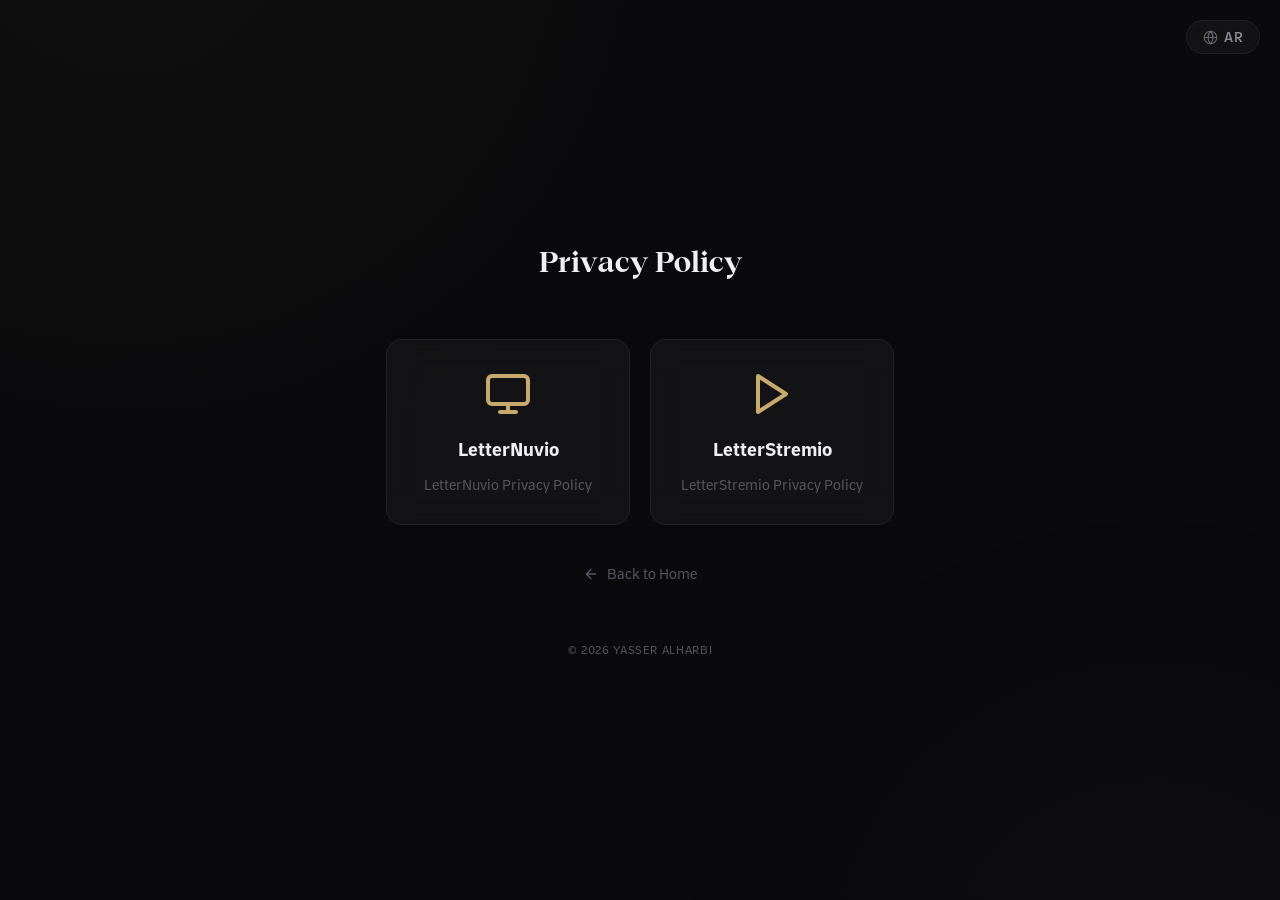
==== commit d2acfcc1: "Implement automatic browser language detection for privacy pages" ====
--- a/privacy/index.html
+++ b/privacy/index.html
@@ -152,9 +152,8 @@
     const rtlArrow = document.querySelector('.rtl-arrow');
     const ltrArrow = document.querySelector('.ltr-arrow');
 
-    langToggle.addEventListener('click', () => {
-      const isArabic = htmlElement.getAttribute('lang') === 'ar';
-      if (isArabic) {
+    function updateLang(isArabic) {
+      if (!isArabic) {
         htmlElement.setAttribute('lang', 'en');
         htmlElement.setAttribute('dir', 'ltr');
         langLabel.textContent = 'AR';
@@ -175,6 +174,17 @@
         rtlArrow.style.display = 'block';
         ltrArrow.style.display = 'none';
       }
+    }
+
+    // Auto-detect language on load
+    const userLang = navigator.language || navigator.userLanguage;
+    if (!userLang.startsWith('ar')) {
+      updateLang(false);
+    }
+
+    langToggle.addEventListener('click', () => {
+      const isArabic = htmlElement.getAttribute('lang') === 'ar';
+      updateLang(!isArabic);
     });
   </script>
 </body>
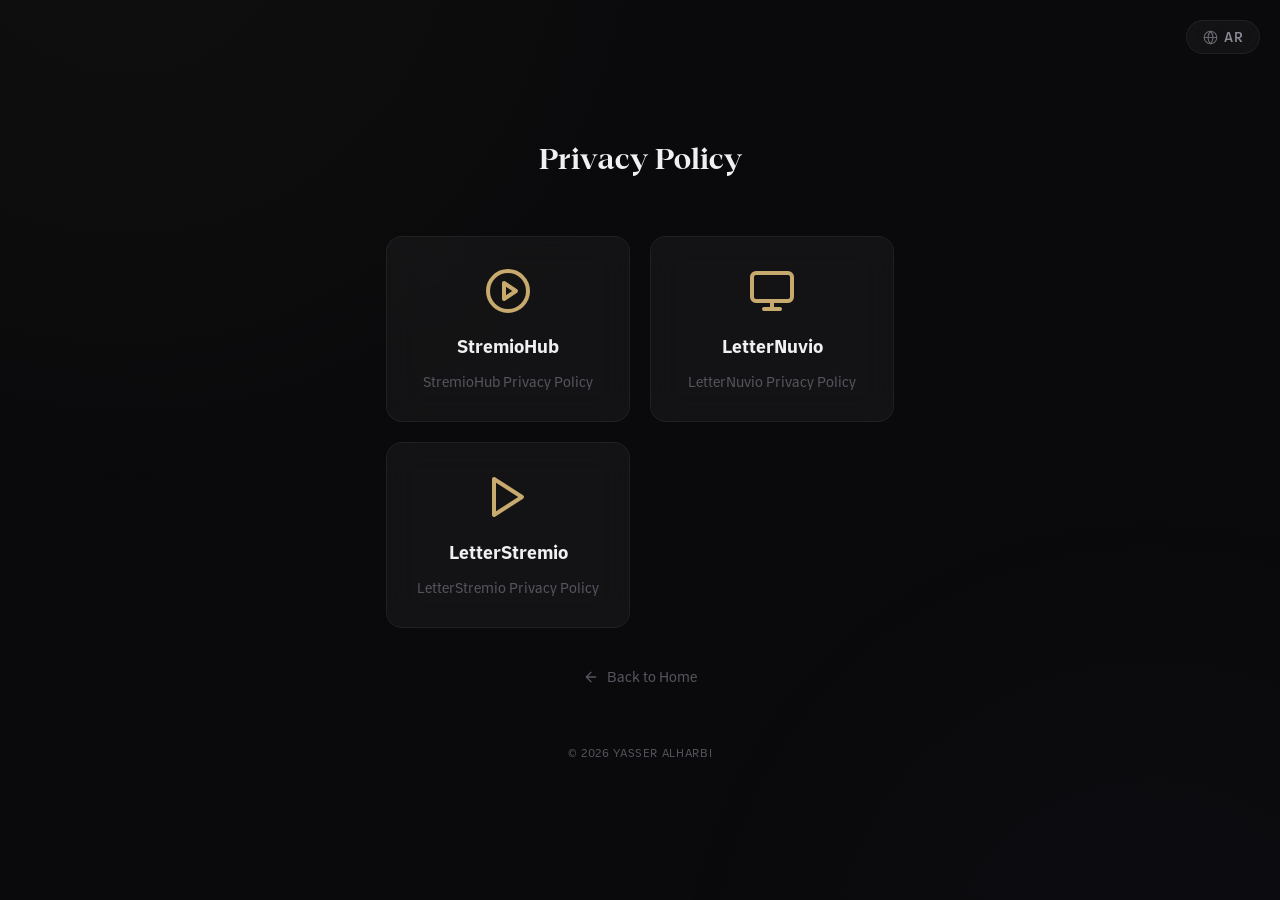
==== commit 62c5dee8: "Add StremioHub privacy policy" ====
--- a/privacy/index.html
+++ b/privacy/index.html
@@ -108,6 +108,15 @@
     <h1 id="titleText">سياسة الخصوصية</h1>
 
     <div class="options-grid">
+      <a href="stremiohub.html" class="option-card">
+        <svg class="option-icon" viewBox="0 0 24 24" fill="none" stroke="currentColor" stroke-width="2" stroke-linecap="round" stroke-linejoin="round">
+          <circle cx="12" cy="12" r="10" />
+          <polygon points="10 8 16 12 10 16 10 8" />
+        </svg>
+        <span class="option-name">StremioHub</span>
+        <span class="option-desc" id="descStremioHub">سياسة خصوصية إضافة StremioHub</span>
+      </a>
+
       <a href="letternuvio.html" class="option-card">
         <svg class="option-icon" viewBox="0 0 24 24" fill="none" stroke="currentColor" stroke-width="2" stroke-linecap="round" stroke-linejoin="round">
           <rect x="2" y="3" width="20" height="14" rx="2" ry="2"/>
@@ -147,6 +156,7 @@
     const titleText = document.getElementById('titleText');
     const descNuvio = document.getElementById('descNuvio');
     const descStremio = document.getElementById('descStremio');
+    const descStremioHub = document.getElementById('descStremioHub');
     const btnBack = document.getElementById('btnBack');
     const htmlElement = document.documentElement;
     const rtlArrow = document.querySelector('.rtl-arrow');
@@ -160,6 +170,7 @@
         titleText.textContent = 'Privacy Policy';
         descNuvio.textContent = 'LetterNuvio Privacy Policy';
         descStremio.textContent = 'LetterStremio Privacy Policy';
+        descStremioHub.textContent = 'StremioHub Privacy Policy';
         btnBack.textContent = 'Back to Home';
         rtlArrow.style.display = 'none';
         ltrArrow.style.display = 'block';
@@ -170,6 +181,7 @@
         titleText.textContent = 'سياسة الخصوصية';
         descNuvio.textContent = 'سياسة خصوصية إضافة LetterNuvio';
         descStremio.textContent = 'سياسة خصوصية إضافة LetterStremio';
+        descStremioHub.textContent = 'سياسة خصوصية إضافة StremioHub';
         btnBack.textContent = 'العودة للرئيسية';
         rtlArrow.style.display = 'block';
         ltrArrow.style.display = 'none';
